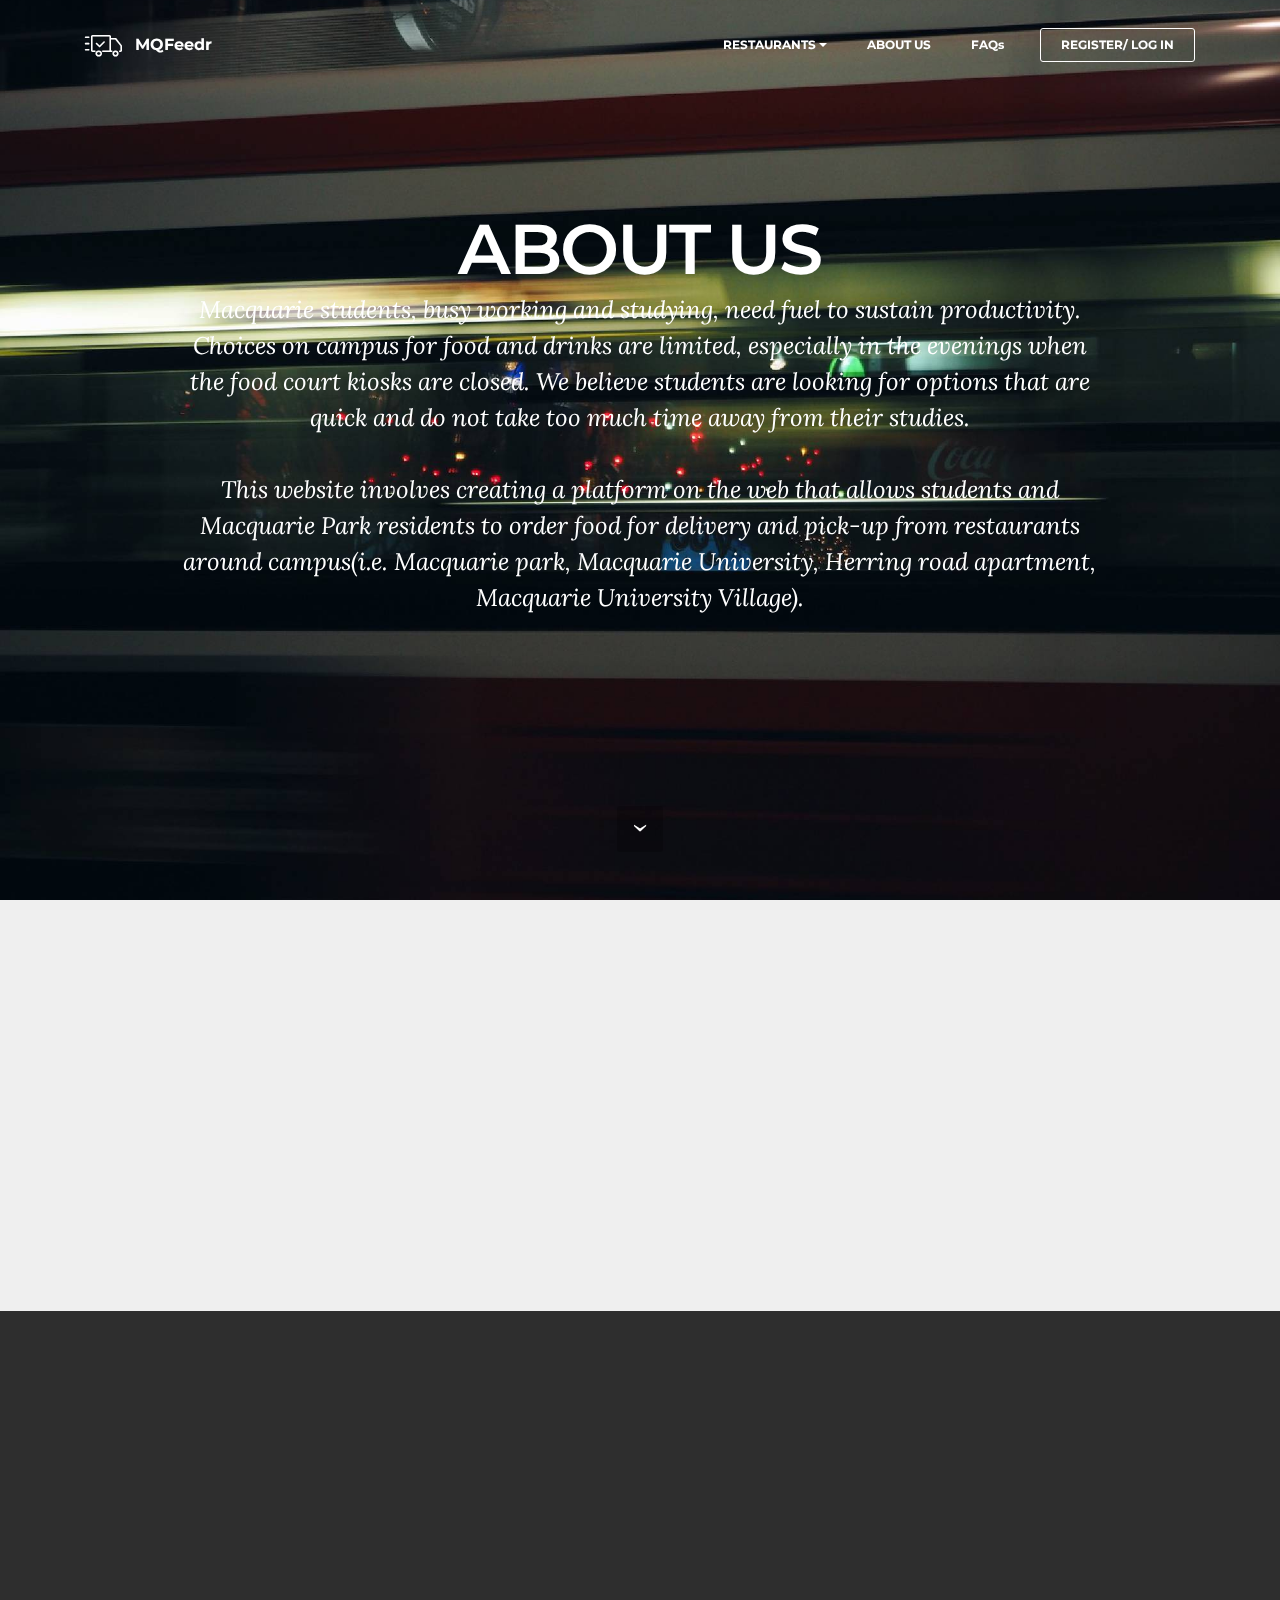
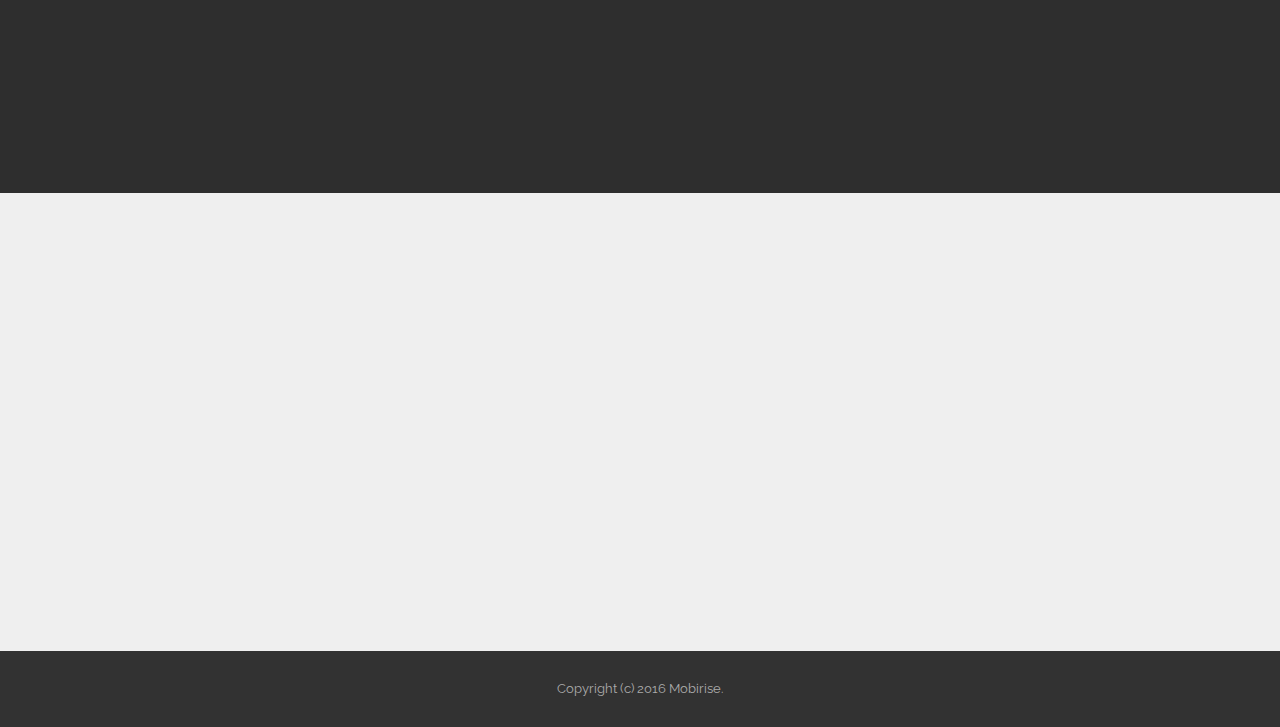
==== about.html @ 89cd9032 "create github pages" ====
<!DOCTYPE html>
<html>
<head>
  <!-- Site made with Mobirise Website Builder v3.12.1, https://mobirise.com -->
  <meta charset="UTF-8">
  <meta http-equiv="X-UA-Compatible" content="IE=edge">
  <meta name="generator" content="Mobirise v3.12.1, mobirise.com">
  <meta name="viewport" content="width=device-width, initial-scale=1">
  <link rel="shortcut icon" href="assets/images/bike-logo-216x128.png" type="image/x-icon">
  <meta name="description" content="Website Creator Description">
  <title>Website Creator Title</title>
  <link rel="stylesheet" href="https://fonts.googleapis.com/css?family=Lora:400,700,400italic,700italic&amp;subset=latin">
  <link rel="stylesheet" href="https://fonts.googleapis.com/css?family=Montserrat:400,700">
  <link rel="stylesheet" href="https://fonts.googleapis.com/css?family=Raleway:100,100i,200,200i,300,300i,400,400i,500,500i,600,600i,700,700i,800,800i,900,900i">
  <link rel="stylesheet" href="assets/bootstrap-material-design-font/css/material.css">
  <link rel="stylesheet" href="assets/web/assets/mobirise-icons/mobirise-icons.css">
  <link rel="stylesheet" href="assets/et-line-font-plugin/style.css">
  <link rel="stylesheet" href="assets/tether/tether.min.css">
  <link rel="stylesheet" href="assets/bootstrap/css/bootstrap.min.css">
  <link rel="stylesheet" href="assets/shopping-cart/minicart-theme.css">
  <link rel="stylesheet" href="assets/animate.css/animate.min.css">
  <link rel="stylesheet" href="assets/dropdown/css/style.css">
  <link rel="stylesheet" href="assets/theme/css/style.css">
  <link rel="stylesheet" href="assets/mobirise/css/mbr-additional.css" type="text/css">
  
  
  
</head>
<body>
<script>var shopcartSettings = {"shopcart_top_offset":120,"side_offset":20,"site_width":1150,"shopcart_icon_color":"#FFFFFF","shopcart_back_color":"#000000","shopcart_icon_size":30,"sc_count_color":"#FFFFFF","sc_count_back_color":"#F97352","sc_count_size":12,"checkout_button":"Check Out with"};</script>
<section id="menu-1d">

    <nav class="navbar navbar-dropdown bg-color transparent navbar-fixed-top">
        <div class="container">

            <div class="mbr-table">
                <div class="mbr-table-cell">

                    <div class="navbar-brand">
                        <a href="index.html" class="mbri-delivery mbr-iconfont mbr-iconfont-menu navbar-logo"></a>
                        <a class="navbar-caption" href="index.html">MQFeedr</a>
                    </div>

                </div>
                <div class="mbr-table-cell">

                    <button class="navbar-toggler pull-xs-right hidden-md-up" type="button" data-toggle="collapse" data-target="#exCollapsingNavbar">
                        <div class="hamburger-icon"></div>
                    </button>

                    <ul class="nav-dropdown collapse pull-xs-right nav navbar-nav navbar-toggleable-sm" id="exCollapsingNavbar"><li class="nav-item"><a class="nav-link link" href="https://mobirise.com/" aria-expanded="false"></a></li><li class="nav-item"><a class="nav-link link" href="https://mobirise.com/"></a></li><li class="nav-item"><a class="nav-link link" href="https://mobirise.com/" aria-expanded="false"></a></li><li class="nav-item"><a class="nav-link link" href="https://mobirise.com/" aria-expanded="false"></a></li><li class="nav-item dropdown"><a class="nav-link link dropdown-toggle" data-toggle="dropdown-submenu" href="https://mobirise.com/" aria-expanded="false">RESTAURANTS</a><div class="dropdown-menu"><a class="dropdown-item" href="pizza.html">Pizza Place</a><a class="dropdown-item" href="thai.html">Trendy Thai</a><a class="dropdown-item" href="burger.html">Burger n Chill</a><a class="dropdown-item" href="greek.html">Greek Wonder</a><a class="dropdown-item" href="steak.html">Steak House</a></div></li><li class="nav-item"><a class="nav-link link" href="about.html" aria-expanded="false">ABOUT US</a></li><li class="nav-item"><a class="nav-link link" href="faq.html" aria-expanded="false">FAQs</a></li><li class="nav-item nav-btn"><a class="nav-link btn btn-white btn-white-outline" href="register.html">REGISTER/ LOG IN</a></li></ul>
                    <button hidden="" class="navbar-toggler navbar-close" type="button" data-toggle="collapse" data-target="#exCollapsingNavbar">
                        <div class="close-icon"></div>
                    </button>

                </div>
            </div>

        </div>
    </nav>

</section>

<section class="engine"><a rel="external" href="https://mobirise.com">https://mobirise.com/</a></section><section class="mbr-section mbr-section-hero mbr-section-full mbr-parallax-background mbr-section-with-arrow mbr-after-navbar" id="header1-1r" style="background-image: url(assets/images/mbr-2000x1500.jpg);">

    

    <div class="mbr-table-cell">

        <div class="container">
            <div class="row">
                <div class="mbr-section col-md-10 col-md-offset-1 text-xs-center">

                    <h1 class="mbr-section-title display-1">ABOUT US</h1>
                    <p class="mbr-section-lead lead">Macquarie students, busy working and studying, need fuel to sustain productivity. Choices on campus&nbsp;<span style="font-size: 1.5rem; line-height: 1.5;">for food and drinks are limited, especially in the evenings when the food court kiosks are closed. We&nbsp;</span><span style="font-size: 1.5rem; line-height: 1.5;">believe students are looking for options that are quick and do not take too much time away from their&nbsp;</span><span style="font-size: 1.5rem; line-height: 1.5;">studies.</span><br><span style="font-size: 1.5rem; line-height: 1.5;"><br></span>This website involves creating a platform on the web that allows students and Macquarie Park&nbsp;<span style="font-size: 1.5rem; line-height: 1.5;">residents to order food for delivery and pick-up from restaurants around campus(i.e. Macquarie park,&nbsp;</span><span style="font-size: 1.5rem; line-height: 1.5;">Macquarie University, Herring road apartment, Macquarie University Village).</span><br><br></p>
                    
                </div>
            </div>
        </div>
    </div>

    <div class="mbr-arrow mbr-arrow-floating" aria-hidden="true"><a href="#features7-1s"><i class="mbr-arrow-icon"></i></a></div>

</section>

<section class="mbr-cards mbr-section mbr-section-nopadding" id="features7-1s" style="background-color: rgb(239, 239, 239);">

    

    <div class="mbr-cards-row row">
        <div class="mbr-cards-col col-xs-12 col-lg-2" style="padding-top: 80px; padding-bottom: 80px;">
            <div class="container">
                <div class="card cart-block">
                    <div class="card-img iconbox"><a href="https://mobirise.com" class="mbri-user2 mbr-iconfont mbr-iconfont-features7" style="color: rgb(255, 255, 255);"></a></div>
                    <div class="card-block">
                        <h4 class="card-title">Annika</h4>
                        
                        <p class="card-text">The boss!</p>
                        
                    </div>
                </div>
            </div>
        </div>
        <div class="mbr-cards-col col-xs-12 col-lg-2" style="padding-top: 80px; padding-bottom: 80px;">
            <div class="container">
                <div class="card cart-block">
                    <div class="card-img iconbox"><a href="https://mobirise.com" class="mbri-user mbr-iconfont mbr-iconfont-features7" style="color: rgb(255, 255, 255);"></a></div>
                    <div class="card-block">
                        <h4 class="card-title">Allen</h4>
                        
                        <p class="card-text">If this website is a car, I am the tyres!</p>
                        
                    </div>
                </div>
          </div>
        </div>
        <div class="mbr-cards-col col-xs-12 col-lg-2" style="padding-top: 80px; padding-bottom: 80px;">
            <div class="container">
                <div class="card cart-block">
                    <div class="card-img iconbox"><a href="https://mobirise.com" class="mbri-user mbr-iconfont mbr-iconfont-features7" style="color: rgb(255, 255, 255);"></a></div>
                    <div class="card-block">
                        <h4 class="card-title">Harish</h4>
                        
                        <p class="card-text">What should I build next?</p>
                        
                    </div>
                </div>
            </div>
        </div>
        <div class="mbr-cards-col col-xs-12 col-lg-2" style="padding-top: 80px; padding-bottom: 80px;">
            <div class="container">
                <div class="card cart-block">
                    <div class="card-img iconbox"><a href="https://mobirise.com" class="mbri-user mbr-iconfont mbr-iconfont-features7" style="color: rgb(255, 255, 255);"></a></div>
                    <div class="card-block">
                        <h4 class="card-title">Nivel</h4>
                        
                        <p class="card-text">Give me your requirements, I'll give you the design</p>
                        
                    </div>
                </div>
            </div>
        </div>
        <div class="mbr-cards-col col-xs-12 col-lg-2" style="padding-top: 80px; padding-bottom: 80px;">
            <div class="container">
                <div class="card cart-block">
                    <div class="card-img iconbox"><a href="https://mobirise.com" class="mbri-user mbr-iconfont mbr-iconfont-features7" style="color: rgb(255, 255, 255);"></a></div>
                    <div class="card-block">
                        <h4 class="card-title">Vishal</h4>
                        
                        <p class="card-text">Developers hate me! :( But, I will give them all my test cases.</p>
                        
                    </div>
                </div>
            </div>
        </div>
        
    </div>
</section>

<section class="mbr-footer mbr-section mbr-section-md-padding" id="contacts3-1f" style="background-color: rgb(46, 46, 46); padding-top: 90px; padding-bottom: 90px;">


    <div class="row">
    
            <div class="mbr-company col-xs-12 col-md-6 col-lg-3">

                <div class="mbr-company card">
                    <div><img src="assets/images/bike-logo-265x156.png" class="card-img-top"></div>
                    <div class="card-block">
                        <p class="card-text">All images subjected to copyrights.</p>
                    </div>
                    <ul class="list-group list-group-flush">
                        <li class="list-group-item">
                            <span class="list-group-icon"><span class="etl-icon icon-phone mbr-iconfont-company-contacts3"></span></span>
                            <span class="list-group-text">+61 444 444 444</span>
                        </li>
                        <li class="list-group-item">
                            <span class="list-group-icon"><span class="etl-icon icon-map-pin mbr-iconfont-company-contacts3"></span></span>
                            <span class="list-group-text">1234 Sydney Road<br>City, 2000<br></span>
                        </li>
                        <li class="list-group-item active">
                            <span class="list-group-icon"><span class="etl-icon icon-envelope mbr-iconfont-company-contacts3"></span></span>
                            <span class="list-group-text"><a href="mailto:support@mobirise.com">support@mobirise.com</a></span>
                        </li>
                    </ul>
                </div>

            </div>
            <div class="mbr-footer-content col-xs-12 col-md-6 col-lg-3">
                <h4></h4>
                <ul></ul>
            </div>
            <div class="mbr-footer-content col-xs-12 col-md-6 col-lg-3">
                <p><strong>Contacts</strong><br>Email: support@mqfeedr.com<br>Phone: +61 444 444 444<br><br><br><br><strong>Address</strong><br>1234 Sydney Road<br>City, 2000</p>
            </div>
            <div class="col-xs-12 col-md-6 col-lg-3" data-form-type="formoid">

                <div data-form-alert="true">
                    <div hidden="" data-form-alert-success="true">Thanks for filling out form!</div>
                </div>

                <form action="https://mobirise.com/" method="post" data-form-title="MESSAGE">

                    <input type="hidden" value="D5z7GLhkuwTFhXSFUEInxsHwxvMoF+a8eK9Cczg7bT1HUvxVL9a2otbUHL8sRCq/GS+se1B+e5pdbP9VAOzhE5QoNyBD1vzH3bviQw9+IK8UlZomb47SR7OKYpwI8pgZ" data-form-email="true">

                    

                    <div class="form-group">
                        <label class="form-control-label" for="contacts3-1f-email">Email<span class="form-asterisk">*</span></label>
                        <input type="email" class="form-control input-sm input-inverse" name="email" required="" data-form-field="Email" id="contacts3-1f-email">
                    </div>

                    

                    <div class="form-group">
                        <label class="form-control-label" for="contacts3-1f-message">Message</label>
                        <textarea class="form-control input-sm input-inverse" name="message" data-form-field="Message" rows="5" id="contacts3-1f-message"></textarea>
                    </div>

                    <div><button type="submit" class="btn btn-sm btn-black">Contact us</button></div>

                </form>

            </div>
        </div>
</section>

<section class="mbr-cards mbr-section mbr-section-nopadding" id="features7-20" style="background-color: rgb(239, 239, 239);">

    

    <div class="mbr-cards-row row">
        <div class="mbr-cards-col col-xs-12 col-lg-3" style="padding-top: 80px; padding-bottom: 80px;">
            <div class="container">
                <div class="card cart-block">
                    <div class="card-img iconbox"><a href="https://mobirise.com" class="etl-icon icon-phone mbr-iconfont mbr-iconfont-features7" style="color: rgb(255, 255, 255);"></a></div>
                    <div class="card-block">
                        <h4 class="card-title">Bootstrap 4</h4>
                        
                        <p class="card-text">Bootstrap 4 has been noted as one of the most reliable and proven frameworks and Mobirise has been equipped to develop websites using this framework.</p>
                        
                    </div>
                </div>
            </div>
        </div>
        <div class="mbr-cards-col col-xs-12 col-lg-3" style="padding-top: 80px; padding-bottom: 80px;">
            <div class="container">
                <div class="card cart-block">
                    <div class="card-img iconbox"><a href="https://mobirise.com" class="etl-icon icon-edit mbr-iconfont mbr-iconfont-features7" style="color: rgb(255, 255, 255);"></a></div>
                    <div class="card-block">
                        <h4 class="card-title">Responsive</h4>
                        
                        <p class="card-text">One of Bootstrap 4's big points is responsiveness and Mobirise makes effective use of this by generating highly responsive website for you.</p>
                        
                    </div>
                </div>
          </div>
        </div>
        <div class="mbr-cards-col col-xs-12 col-lg-3" style="padding-top: 80px; padding-bottom: 80px;">
            <div class="container">
                <div class="card cart-block">
                    <div class="card-img iconbox"><a href="https://mobirise.com" class="etl-icon icon-briefcase mbr-iconfont mbr-iconfont-features7" style="color: rgb(255, 255, 255);"></a></div>
                    <div class="card-block">
                        <h4 class="card-title">Web Fonts</h4>
                        
                        <p class="card-text">Google has a highly exhaustive list of fonts compiled into its web font platform and Mobirise makes it easy for you to use them on your website easily and freely.</p>
                        
                    </div>
                </div>
            </div>
        </div>
        <div class="mbr-cards-col col-xs-12 col-lg-3" style="padding-top: 80px; padding-bottom: 80px;">
            <div class="container">
                <div class="card cart-block">
                    <div class="card-img iconbox"><a href="https://mobirise.com" class="etl-icon icon-linegraph mbr-iconfont mbr-iconfont-features7" style="color: rgb(255, 255, 255);"></a></div>
                    <div class="card-block">
                        <h4 class="card-title">Unlimited Sites</h4>
                        
                        <p class="card-text">Mobirise gives you the freedom to develop as many websites as you like given the fact that it is a desktop app.</p>
                        
                    </div>
                </div>
            </div>
        </div>
        
        
    </div>
</section>

<footer class="mbr-small-footer mbr-section mbr-section-nopadding" id="footer1-1e" style="background-color: rgb(50, 50, 50); padding-top: 1.75rem; padding-bottom: 1.75rem;">
    
    <div class="container">
        <p class="text-xs-center">Copyright (c) 2016 Mobirise.</p>
    </div>
</footer>


  <script src="assets/web/assets/jquery/jquery.min.js"></script>
  <script src="assets/tether/tether.min.js"></script>
  <script src="assets/bootstrap/js/bootstrap.min.js"></script>
  <script src="assets/smooth-scroll/smooth-scroll.js"></script>
  <script src="assets/shopping-cart/minicart.js"></script>
  <script src="assets/shopping-cart/jquery.easing.min.js"></script>
  <script src="assets/shopping-cart/minicart-customizer.js"></script>
  <script src="assets/jarallax/jarallax.js"></script>
  <script src="assets/viewport-checker/jquery.viewportchecker.js"></script>
  <script src="assets/dropdown/js/script.min.js"></script>
  <script src="assets/touch-swipe/jquery.touch-swipe.min.js"></script>
  <script src="assets/theme/js/script.js"></script>
  <script src="assets/formoid/formoid.min.js"></script>
  
  
  <input name="animation" type="hidden">
  </body>
</html>
---- assets/bootstrap-material-design-font/css/material.css ----
@font-face {
  font-family: 'Material-Design-Icons';
  src: url('../fonts/Material-Design-Icons.eot?3ocs8m');
  src: url('../fonts/Material-Design-Icons.eot?#iefix3ocs8m') format('embedded-opentype'), url('../fonts/Material-Design-Icons.woff?3ocs8m') format('woff'), url('../fonts/Material-Design-Icons.ttf?3ocs8m') format('truetype'), url('../fonts/Material-Design-Icons.svg?3ocs8m#Material-Design-Icons') format('svg');
  font-weight: normal;
  font-style: normal;
}
[class^="mdi-"],
[class*="mdi-"] {
  speak: none;
  display: inline-block;
  font-style: normal;
  font-variant:normal;
  font-weight:normal;
  /*font-size:24px;*/
  line-height:1;
  font-family:'Material-Design-Icons' !important;
  text-rendering: auto;
  
  -webkit-font-smoothing: antialiased;
  -moz-osx-font-smoothing: grayscale;
  -webkit-transform: translate(0, 0);
      -ms-transform: translate(0, 0);
          transform: translate(0, 0);
}
[class^="mdi-"]:before,
[class*="mdi-"]:before {
  display: inline-block;
  speak: none;
  text-decoration: inherit;
}
[class^="mdi-"].pull-left,
[class*="mdi-"].pull-left {
  margin-right: .3em;
}
[class^="mdi-"].pull-right,
[class*="mdi-"].pull-right {
  margin-left: .3em;
}
[class^="mdi-"].mdi-lg:before,
[class*="mdi-"].mdi-lg:before,
[class^="mdi-"].mdi-lg:after,
[class*="mdi-"].mdi-lg:after {
  font-size: 1.33333333em;
  line-height: 0.75em;
  vertical-align: -15%;
}
[class^="mdi-"].mdi-2x:before,
[class*="mdi-"].mdi-2x:before,
[class^="mdi-"].mdi-2x:after,
[class*="mdi-"].mdi-2x:after {
  font-size: 2em;
}
[class^="mdi-"].mdi-3x:before,
[class*="mdi-"].mdi-3x:before,
[class^="mdi-"].mdi-3x:after,
[class*="mdi-"].mdi-3x:after {
  font-size: 3em;
}
[class^="mdi-"].mdi-4x:before,
[class*="mdi-"].mdi-4x:before,
[class^="mdi-"].mdi-4x:after,
[class*="mdi-"].mdi-4x:after {
  font-size: 4em;
}
[class^="mdi-"].mdi-5x:before,
[class*="mdi-"].mdi-5x:before,
[class^="mdi-"].mdi-5x:after,
[class*="mdi-"].mdi-5x:after {
  font-size: 5em;
}
[class^="mdi-device-signal-cellular-"]:after,
[class^="mdi-device-battery-"]:after,
[class^="mdi-device-battery-charging-"]:after,
[class^="mdi-device-signal-cellular-connected-no-internet-"]:after,
[class^="mdi-device-signal-wifi-"]:after,
[class^="mdi-device-signal-wifi-statusbar-not-connected"]:after,
.mdi-device-network-wifi:after {
  opacity: .3;
  position: absolute;
  left: 0;
  top: 0;
  z-index: 1;
  display: inline-block;
  speak: none;
  text-decoration: inherit;
}
[class^="mdi-device-signal-cellular-"]:after {
  content: "\e758";
}
[class^="mdi-device-battery-"]:after {
  content: "\e735";
}
[class^="mdi-device-battery-charging-"]:after {
  content: "\e733";
}
[class^="mdi-device-signal-cellular-connected-no-internet-"]:after {
  content: "\e75d";
}
[class^="mdi-device-signal-wifi-"]:after,
.mdi-device-network-wifi:after {
  content: "\e765";
}
[class^="mdi-device-signal-wifi-statusbasr-not-connected"]:after {
  content: "\e8f7";
}
.mdi-device-signal-cellular-off:after,
.mdi-device-signal-cellular-null:after,
.mdi-device-signal-cellular-no-sim:after,
.mdi-device-signal-wifi-off:after,
.mdi-device-signal-wifi-4-bar:after,
.mdi-device-signal-cellular-4-bar:after,
.mdi-device-battery-alert:after,
.mdi-device-signal-cellular-connected-no-internet-4-bar:after,
.mdi-device-battery-std:after,
.mdi-device-battery-full .mdi-device-battery-unknown:after {
  content: "";
}
.mdi-fw {
  width: 1.28571429em;
  text-align: center;
}
.mdi-ul {
  padding-left: 0;
  margin-left: 2.14285714em;
  list-style-type: none;
}
.mdi-ul > li {
  position: relative;
}
.mdi-li {
  position: absolute;
  left: -2.14285714em;
  width: 2.14285714em;
  top: 0.14285714em;
  text-align: center;
}
.mdi-li.mdi-lg {
  left: -1.85714286em;
}
.mdi-border {
  padding: .2em .25em .15em;
  border: solid 0.08em #eeeeee;
  border-radius: .1em;
}
.mdi-spin {
  -webkit-animation: mdi-spin 2s infinite linear;
  animation: mdi-spin 2s infinite linear;
  -webkit-transform-origin: 50% 50%;
  -ms-transform-origin: 50% 50%;
      transform-origin: 50% 50%;
}
.mdi-pulse {
  -webkit-animation: mdi-spin 1s steps(8) infinite;
  animation: mdi-spin 1s steps(8) infinite;
  -webkit-transform-origin: 50% 50%;
  -ms-transform-origin: 50% 50%;
      transform-origin: 50% 50%;
}
@-webkit-keyframes mdi-spin {
  0% {
    -webkit-transform: rotate(0deg);
    transform: rotate(0deg);
  }
  100% {
    -webkit-transform: rotate(359deg);
    transform: rotate(359deg);
  }
}
@keyframes mdi-spin {
  0% {
    -webkit-transform: rotate(0deg);
    transform: rotate(0deg);
  }
  100% {
    -webkit-transform: rotate(359deg);
    transform: rotate(359deg);
  }
}
.mdi-rotate-90 {
  filter: progid:DXImageTransform.Microsoft.BasicImage(rotation=1);
  -webkit-transform: rotate(90deg);
  -ms-transform: rotate(90deg);
  transform: rotate(90deg);
}
.mdi-rotate-180 {
  filter: progid:DXImageTransform.Microsoft.BasicImage(rotation=2);
  -webkit-transform: rotate(180deg);
  -ms-transform: rotate(180deg);
  transform: rotate(180deg);
}
.mdi-rotate-270 {
  filter: progid:DXImageTransform.Microsoft.BasicImage(rotation=3);
  -webkit-transform: rotate(270deg);
  -ms-transform: rotate(270deg);
  transform: rotate(270deg);
}
.mdi-flip-horizontal {
  filter: progid:DXImageTransform.Microsoft.BasicImage(rotation=0, mirror=1);
  -webkit-transform: scale(-1, 1);
  -ms-transform: scale(-1, 1);
  transform: scale(-1, 1);
}
.mdi-flip-vertical {
  filter: progid:DXImageTransform.Microsoft.BasicImage(rotation=2, mirror=1);
  -webkit-transform: scale(1, -1);
  -ms-transform: scale(1, -1);
  transform: scale(1, -1);
}
:root .mdi-rotate-90,
:root .mdi-rotate-180,
:root .mdi-rotate-270,
:root .mdi-flip-horizontal,
:root .mdi-flip-vertical {
  -webkit-filter: none;
          filter: none;
}
.mdi-stack {
  position: relative;
  display: inline-block;
  width: 2em;
  height: 2em;
  line-height: 2em;
  vertical-align: middle;
}
.mdi-stack-1x,
.mdi-stack-2x {
  position: absolute;
  left: 0;
  width: 100%;
  text-align: center;
}
.mdi-stack-1x {
  line-height: inherit;
}
.mdi-stack-2x {
  font-size: 2em;
}
.mdi-inverse {
  color: #ffffff;
}
/* Start Icons */
.mdi-action-3d-rotation:before {
  content: "\e600";
}
.mdi-action-accessibility:before {
  content: "\e601";
}
.mdi-action-account-balance-wallet:before {
  content: "\e602";
}
.mdi-action-account-balance:before {
  content: "\e603";
}
.mdi-action-account-box:before {
  content: "\e604";
}
.mdi-action-account-child:before {
  content: "\e605";
}
.mdi-action-account-circle:before {
  content: "\e606";
}
.mdi-action-add-shopping-cart:before {
  content: "\e607";
}
.mdi-action-alarm-add:before {
  content: "\e608";
}
.mdi-action-alarm-off:before {
  content: "\e609";
}
.mdi-action-alarm-on:before {
  content: "\e60a";
}
.mdi-action-alarm:before {
  content: "\e60b";
}
.mdi-action-android:before {
  content: "\e60c";
}
.mdi-action-announcement:before {
  content: "\e60d";
}
.mdi-action-aspect-ratio:before {
  content: "\e60e";
}
.mdi-action-assessment:before {
  content: "\e60f";
}
.mdi-action-assignment-ind:before {
  content: "\e610";
}
.mdi-action-assignment-late:before {
  content: "\e611";
}
.mdi-action-assignment-return:before {
  content: "\e612";
}
.mdi-action-assignment-returned:before {
  content: "\e613";
}
.mdi-action-assignment-turned-in:before {
  content: "\e614";
}
.mdi-action-assignment:before {
  content: "\e615";
}
.mdi-action-autorenew:before {
  content: "\e616";
}
.mdi-action-backup:before {
  content: "\e617";
}
.mdi-action-book:before {
  content: "\e618";
}
.mdi-action-bookmark-outline:before {
  content: "\e619";
}
.mdi-action-bookmark:before {
  content: "\e61a";
}
.mdi-action-bug-report:before {
  content: "\e61b";
}
.mdi-action-cached:before {
  content: "\e61c";
}
.mdi-action-check-circle:before {
  content: "\e61d";
}
.mdi-action-class:before {
  content: "\e61e";
}
.mdi-action-credit-card:before {
  content: "\e61f";
}
.mdi-action-dashboard:before {
  content: "\e620";
}
.mdi-action-delete:before {
  content: "\e621";
}
.mdi-action-description:before {
  content: "\e622";
}
.mdi-action-dns:before {
  content: "\e623";
}
.mdi-action-done-all:before {
  content: "\e624";
}
.mdi-action-done:before {
  content: "\e625";
}
.mdi-action-event:before {
  content: "\e626";
}
.mdi-action-exit-to-app:before {
  content: "\e627";
}
.mdi-action-explore:before {
  content: "\e628";
}
.mdi-action-extension:before {
  content: "\e629";
}
.mdi-action-face-unlock:before {
  content: "\e62a";
}
.mdi-action-favorite-outline:before {
  content: "\e62b";
}
.mdi-action-favorite:before {
  content: "\e62c";
}
.mdi-action-find-in-page:before {
  content: "\e62d";
}
.mdi-action-find-replace:before {
  content: "\e62e";
}
.mdi-action-flip-to-back:before {
  content: "\e62f";
}
.mdi-action-flip-to-front:before {
  content: "\e630";
}
.mdi-action-get-app:before {
  content: "\e631";
}
.mdi-action-grade:before {
  content: "\e632";
}
.mdi-action-group-work:before {
  content: "\e633";
}
.mdi-action-help:before {
  content: "\e634";
}
.mdi-action-highlight-remove:before {
  content: "\e635";
}
.mdi-action-history:before {
  content: "\e636";
}
.mdi-action-home:before {
  content: "\e637";
}
.mdi-action-https:before {
  content: "\e638";
}
.mdi-action-info-outline:before {
  content: "\e639";
}
.mdi-action-info:before {
  content: "\e63a";
}
.mdi-action-input:before {
  content: "\e63b";
}
.mdi-action-invert-colors:before {
  content: "\e63c";
}
.mdi-action-label-outline:before {
  content: "\e63d";
}
.mdi-action-label:before {
  content: "\e63e";
}
.mdi-action-language:before {
  content: "\e63f";
}
.mdi-action-launch:before {
  content: "\e640";
}
.mdi-action-list:before {
  content: "\e641";
}
.mdi-action-lock-open:before {
  content: "\e642";
}
.mdi-action-lock-outline:before {
  content: "\e643";
}
.mdi-action-lock:before {
  content: "\e644";
}
.mdi-action-loyalty:before {
  content: "\e645";
}
.mdi-action-markunread-mailbox:before {
  content: "\e646";
}
.mdi-action-note-add:before {
  content: "\e647";
}
.mdi-action-open-in-browser:before {
  content: "\e648";
}
.mdi-action-open-in-new:before {
  content: "\e649";
}
.mdi-action-open-with:before {
  content: "\e64a";
}
.mdi-action-pageview:before {
  content: "\e64b";
}
.mdi-action-payment:before {
  content: "\e64c";
}
.mdi-action-perm-camera-mic:before {
  content: "\e64d";
}
.mdi-action-perm-contact-cal:before {
  content: "\e64e";
}
.mdi-action-perm-data-setting:before {
  content: "\e64f";
}
.mdi-action-perm-device-info:before {
  content: "\e650";
}
.mdi-action-perm-identity:before {
  content: "\e651";
}
.mdi-action-perm-media:before {
  content: "\e652";
}
.mdi-action-perm-phone-msg:before {
  content: "\e653";
}
.mdi-action-perm-scan-wifi:before {
  content: "\e654";
}
.mdi-action-picture-in-picture:before {
  content: "\e655";
}
.mdi-action-polymer:before {
  content: "\e656";
}
.mdi-action-print:before {
  content: "\e657";
}
.mdi-action-query-builder:before {
  content: "\e658";
}
.mdi-action-question-answer:before {
  content: "\e659";
}
.mdi-action-receipt:before {
  content: "\e65a";
}
.mdi-action-redeem:before {
  content: "\e65b";
}
.mdi-action-reorder:before {
  content: "\e65c";
}
.mdi-action-report-problem:before {
  content: "\e65d";
}
.mdi-action-restore:before {
  content: "\e65e";
}
.mdi-action-room:before {
  content: "\e65f";
}
.mdi-action-schedule:before {
  content: "\e660";
}
.mdi-action-search:before {
  content: "\e661";
}
.mdi-action-settings-applications:before {
  content: "\e662";
}
.mdi-action-settings-backup-restore:before {
  content: "\e663";
}
.mdi-action-settings-bluetooth:before {
  content: "\e664";
}
.mdi-action-settings-cell:before {
  content: "\e665";
}
.mdi-action-settings-display:before {
  content: "\e666";
}
.mdi-action-settings-ethernet:before {
  content: "\e667";
}
.mdi-action-settings-input-antenna:before {
  content: "\e668";
}
.mdi-action-settings-input-component:before {
  content: "\e669";
}
.mdi-action-settings-input-composite:before {
  content: "\e66a";
}
.mdi-action-settings-input-hdmi:before {
  content: "\e66b";
}
.mdi-action-settings-input-svideo:before {
  content: "\e66c";
}
.mdi-action-settings-overscan:before {
  content: "\e66d";
}
.mdi-action-settings-phone:before {
  content: "\e66e";
}
.mdi-action-settings-power:before {
  content: "\e66f";
}
.mdi-action-settings-remote:before {
  content: "\e670";
}
.mdi-action-settings-voice:before {
  content: "\e671";
}
.mdi-action-settings:before {
  content: "\e672";
}
.mdi-action-shop-two:before {
  content: "\e673";
}
.mdi-action-shop:before {
  content: "\e674";
}
.mdi-action-shopping-basket:before {
  content: "\e675";
}
.mdi-action-shopping-cart:before {
  content: "\e676";
}
.mdi-action-speaker-notes:before {
  content: "\e677";
}
.mdi-action-spellcheck:before {
  content: "\e678";
}
.mdi-action-star-rate:before {
  content: "\e679";
}
.mdi-action-stars:before {
  content: "\e67a";
}
.mdi-action-store:before {
  content: "\e67b";
}
.mdi-action-subject:before {
  content: "\e67c";
}
.mdi-action-supervisor-account:before {
  content: "\e67d";
}
.mdi-action-swap-horiz:before {
  content: "\e67e";
}
.mdi-action-swap-vert-circle:before {
  content: "\e67f";
}
.mdi-action-swap-vert:before {
  content: "\e680";
}
.mdi-action-system-update-tv:before {
  content: "\e681";
}
.mdi-action-tab-unselected:before {
  content: "\e682";
}
.mdi-action-tab:before {
  content: "\e683";
}
.mdi-action-theaters:before {
  content: "\e684";
}
.mdi-action-thumb-down:before {
  content: "\e685";
}
.mdi-action-thumb-up:before {
  content: "\e686";
}
.mdi-action-thumbs-up-down:before {
  content: "\e687";
}
.mdi-action-toc:before {
  content: "\e688";
}
.mdi-action-today:before {
  content: "\e689";
}
.mdi-action-track-changes:before {
  content: "\e68a";
}
.mdi-action-translate:before {
  content: "\e68b";
}
.mdi-action-trending-down:before {
  content: "\e68c";
}
.mdi-action-trending-neutral:before {
  content: "\e68d";
}
.mdi-action-trending-up:before {
  content: "\e68e";
}
.mdi-action-turned-in-not:before {
  content: "\e68f";
}
.mdi-action-turned-in:before {
  content: "\e690";
}
.mdi-action-verified-user:before {
  content: "\e691";
}
.mdi-action-view-agenda:before {
  content: "\e692";
}
.mdi-action-view-array:before {
  content: "\e693";
}
.mdi-action-view-carousel:before {
  content: "\e694";
}
.mdi-action-view-column:before {
  content: "\e695";
}
.mdi-action-view-day:before {
  content: "\e696";
}
.mdi-action-view-headline:before {
  content: "\e697";
}
.mdi-action-view-list:before {
  content: "\e698";
}
.mdi-action-view-module:before {
  content: "\e699";
}
.mdi-action-view-quilt:before {
  content: "\e69a";
}
.mdi-action-view-stream:before {
  content: "\e69b";
}
.mdi-action-view-week:before {
  content: "\e69c";
}
.mdi-action-visibility-off:before {
  content: "\e69d";
}
.mdi-action-visibility:before {
  content: "\e69e";
}
.mdi-action-wallet-giftcard:before {
  content: "\e69f";
}
.mdi-action-wallet-membership:before {
  content: "\e6a0";
}
.mdi-action-wallet-travel:before {
  content: "\e6a1";
}
.mdi-action-work:before {
  content: "\e6a2";
}
.mdi-alert-error:before {
  content: "\e6a3";
}
.mdi-alert-warning:before {
  content: "\e6a4";
}
.mdi-av-album:before {
  content: "\e6a5";
}
.mdi-av-closed-caption:before {
  content: "\e6a6";
}
.mdi-av-equalizer:before {
  content: "\e6a7";
}
.mdi-av-explicit:before {
  content: "\e6a8";
}
.mdi-av-fast-forward:before {
  content: "\e6a9";
}
.mdi-av-fast-rewind:before {
  content: "\e6aa";
}
.mdi-av-games:before {
  content: "\e6ab";
}
.mdi-av-hearing:before {
  content: "\e6ac";
}
.mdi-av-high-quality:before {
  content: "\e6ad";
}
.mdi-av-loop:before {
  content: "\e6ae";
}
.mdi-av-mic-none:before {
  content: "\e6af";
}
.mdi-av-mic-off:before {
  content: "\e6b0";
}
.mdi-av-mic:before {
  content: "\e6b1";
}
.mdi-av-movie:before {
  content: "\e6b2";
}
.mdi-av-my-library-add:before {
  content: "\e6b3";
}
.mdi-av-my-library-books:before {
  content: "\e6b4";
}
.mdi-av-my-library-music:before {
  content: "\e6b5";
}
.mdi-av-new-releases:before {
  content: "\e6b6";
}
.mdi-av-not-interested:before {
  content: "\e6b7";
}
.mdi-av-pause-circle-fill:before {
  content: "\e6b8";
}
.mdi-av-pause-circle-outline:before {
  content: "\e6b9";
}
.mdi-av-pause:before {
  content: "\e6ba";
}
.mdi-av-play-arrow:before {
  content: "\e6bb";
}
.mdi-av-play-circle-fill:before {
  content: "\e6bc";
}
.mdi-av-play-circle-outline:before {
  content: "\e6bd";
}
.mdi-av-play-shopping-bag:before {
  content: "\e6be";
}
.mdi-av-playlist-add:before {
  content: "\e6bf";
}
.mdi-av-queue-music:before {
  content: "\e6c0";
}
.mdi-av-queue:before {
  content: "\e6c1";
}
.mdi-av-radio:before {
  content: "\e6c2";
}
.mdi-av-recent-actors:before {
  content: "\e6c3";
}
.mdi-av-repeat-one:before {
  content: "\e6c4";
}
.mdi-av-repeat:before {
  content: "\e6c5";
}
.mdi-av-replay:before {
  content: "\e6c6";
}
.mdi-av-shuffle:before {
  content: "\e6c7";
}
.mdi-av-skip-next:before {
  content: "\e6c8";
}
.mdi-av-skip-previous:before {
  content: "\e6c9";
}
.mdi-av-snooze:before {
  content: "\e6ca";
}
.mdi-av-stop:before {
  content: "\e6cb";
}
.mdi-av-subtitles:before {
  content: "\e6cc";
}
.mdi-av-surround-sound:before {
  content: "\e6cd";
}
.mdi-av-timer:before {
  content: "\e6ce";
}
.mdi-av-video-collection:before {
  content: "\e6cf";
}
.mdi-av-videocam-off:before {
  content: "\e6d0";
}
.mdi-av-videocam:before {
  content: "\e6d1";
}
.mdi-av-volume-down:before {
  content: "\e6d2";
}
.mdi-av-volume-mute:before {
  content: "\e6d3";
}
.mdi-av-volume-off:before {
  content: "\e6d4";
}
.mdi-av-volume-up:before {
  content: "\e6d5";
}
.mdi-av-web:before {
  content: "\e6d6";
}
.mdi-communication-business:before {
  content: "\e6d7";
}
.mdi-communication-call-end:before {
  content: "\e6d8";
}
.mdi-communication-call-made:before {
  content: "\e6d9";
}
.mdi-communication-call-merge:before {
  content: "\e6da";
}
.mdi-communication-call-missed:before {
  content: "\e6db";
}
.mdi-communication-call-received:before {
  content: "\e6dc";
}
.mdi-communication-call-split:before {
  content: "\e6dd";
}
.mdi-communication-call:before {
  content: "\e6de";
}
.mdi-communication-chat:before {
  content: "\e6df";
}
.mdi-communication-clear-all:before {
  content: "\e6e0";
}
.mdi-communication-comment:before {
  content: "\e6e1";
}
.mdi-communication-contacts:before {
  content: "\e6e2";
}
.mdi-communication-dialer-sip:before {
  content: "\e6e3";
}
.mdi-communication-dialpad:before {
  content: "\e6e4";
}
.mdi-communication-dnd-on:before {
  content: "\e6e5";
}
.mdi-communication-email:before {
  content: "\e6e6";
}
.mdi-communication-forum:before {
  content: "\e6e7";
}
.mdi-communication-import-export:before {
  content: "\e6e8";
}
.mdi-communication-invert-colors-off:before {
  content: "\e6e9";
}
.mdi-communication-invert-colors-on:before {
  content: "\e6ea";
}
.mdi-communication-live-help:before {
  content: "\e6eb";
}
.mdi-communication-location-off:before {
  content: "\e6ec";
}
.mdi-communication-location-on:before {
  content: "\e6ed";
}
.mdi-communication-message:before {
  content: "\e6ee";
}
.mdi-communication-messenger:before {
  content: "\e6ef";
}
.mdi-communication-no-sim:before {
  content: "\e6f0";
}
.mdi-communication-phone:before {
  content: "\e6f1";
}
.mdi-communication-portable-wifi-off:before {
  content: "\e6f2";
}
.mdi-communication-quick-contacts-dialer:before {
  content: "\e6f3";
}
.mdi-communication-quick-contacts-mail:before {
  content: "\e6f4";
}
.mdi-communication-ring-volume:before {
  content: "\e6f5";
}
.mdi-communication-stay-current-landscape:before {
  content: "\e6f6";
}
.mdi-communication-stay-current-portrait:before {
  content: "\e6f7";
}
.mdi-communication-stay-primary-landscape:before {
  content: "\e6f8";
}
.mdi-communication-stay-primary-portrait:before {
  content: "\e6f9";
}
.mdi-communication-swap-calls:before {
  content: "\e6fa";
}
.mdi-communication-textsms:before {
  content: "\e6fb";
}
.mdi-communication-voicemail:before {
  content: "\e6fc";
}
.mdi-communication-vpn-key:before {
  content: "\e6fd";
}
.mdi-content-add-box:before {
  content: "\e6fe";
}
.mdi-content-add-circle-outline:before {
  content: "\e6ff";
}
.mdi-content-add-circle:before {
  content: "\e700";
}
.mdi-content-add:before {
  content: "\e701";
}
.mdi-content-archive:before {
  content: "\e702";
}
.mdi-content-backspace:before {
  content: "\e703";
}
.mdi-content-block:before {
  content: "\e704";
}
.mdi-content-clear:before {
  content: "\e705";
}
.mdi-content-content-copy:before {
  content: "\e706";
}
.mdi-content-content-cut:before {
  content: "\e707";
}
.mdi-content-content-paste:before {
  content: "\e708";
}
.mdi-content-create:before {
  content: "\e709";
}
.mdi-content-drafts:before {
  content: "\e70a";
}
.mdi-content-filter-list:before {
  content: "\e70b";
}
.mdi-content-flag:before {
  content: "\e70c";
}
.mdi-content-forward:before {
  content: "\e70d";
}
.mdi-content-gesture:before {
  content: "\e70e";
}
.mdi-content-inbox:before {
  content: "\e70f";
}
.mdi-content-link:before {
  content: "\e710";
}
.mdi-content-mail:before {
  content: "\e711";
}
.mdi-content-markunread:before {
  content: "\e712";
}
.mdi-content-redo:before {
  content: "\e713";
}
.mdi-content-remove-circle-outline:before {
  content: "\e714";
}
.mdi-content-remove-circle:before {
  content: "\e715";
}
.mdi-content-remove:before {
  content: "\e716";
}
.mdi-content-reply-all:before {
  content: "\e717";
}
.mdi-content-reply:before {
  content: "\e718";
}
.mdi-content-report:before {
  content: "\e719";
}
.mdi-content-save:before {
  content: "\e71a";
}
.mdi-content-select-all:before {
  content: "\e71b";
}
.mdi-content-send:before {
  content: "\e71c";
}
.mdi-content-sort:before {
  content: "\e71d";
}
.mdi-content-text-format:before {
  content: "\e71e";
}
.mdi-content-undo:before {
  content: "\e71f";
}
.mdi-editor-attach-file:before {
  content: "\e776";
}
.mdi-editor-attach-money:before {
  content: "\e777";
}
.mdi-editor-border-all:before {
  content: "\e778";
}
.mdi-editor-border-bottom:before {
  content: "\e779";
}
.mdi-editor-border-clear:before {
  content: "\e77a";
}
.mdi-editor-border-color:before {
  content: "\e77b";
}
.mdi-editor-border-horizontal:before {
  content: "\e77c";
}
.mdi-editor-border-inner:before {
  content: "\e77d";
}
.mdi-editor-border-left:before {
  content: "\e77e";
}
.mdi-editor-border-outer:before {
  content: "\e77f";
}
.mdi-editor-border-right:before {
  content: "\e780";
}
.mdi-editor-border-style:before {
  content: "\e781";
}
.mdi-editor-border-top:before {
  content: "\e782";
}
.mdi-editor-border-vertical:before {
  content: "\e783";
}
.mdi-editor-format-align-center:before {
  content: "\e784";
}
.mdi-editor-format-align-justify:before {
  content: "\e785";
}
.mdi-editor-format-align-left:before {
  content: "\e786";
}
.mdi-editor-format-align-right:before {
  content: "\e787";
}
.mdi-editor-format-bold:before {
  content: "\e788";
}
.mdi-editor-format-clear:before {
  content: "\e789";
}
.mdi-editor-format-color-fill:before {
  content: "\e78a";
}
.mdi-editor-format-color-reset:before {
  content: "\e78b";
}
.mdi-editor-format-color-text:before {
  content: "\e78c";
}
.mdi-editor-format-indent-decrease:before {
  content: "\e78d";
}
.mdi-editor-format-indent-increase:before {
  content: "\e78e";
}
.mdi-editor-format-italic:before {
  content: "\e78f";
}
.mdi-editor-format-line-spacing:before {
  content: "\e790";
}
.mdi-editor-format-list-bulleted:before {
  content: "\e791";
}
.mdi-editor-format-list-numbered:before {
  content: "\e792";
}
.mdi-editor-format-paint:before {
  content: "\e793";
}
.mdi-editor-format-quote:before {
  content: "\e794";
}
.mdi-editor-format-size:before {
  content: "\e795";
}
.mdi-editor-format-strikethrough:before {
  content: "\e796";
}
.mdi-editor-format-textdirection-l-to-r:before {
  content: "\e797";
}
.mdi-editor-format-textdirection-r-to-l:before {
  content: "\e798";
}
.mdi-editor-format-underline:before {
  content: "\e799";
}
.mdi-editor-functions:before {
  content: "\e79a";
}
.mdi-editor-insert-chart:before {
  content: "\e79b";
}
.mdi-editor-insert-comment:before {
  content: "\e79c";
}
.mdi-editor-insert-drive-file:before {
  content: "\e79d";
}
.mdi-editor-insert-emoticon:before {
  content: "\e79e";
}
.mdi-editor-insert-invitation:before {
  content: "\e79f";
}
.mdi-editor-insert-link:before {
  content: "\e7a0";
}
.mdi-editor-insert-photo:before {
  content: "\e7a1";
}
.mdi-editor-merge-type:before {
  content: "\e7a2";
}
.mdi-editor-mode-comment:before {
  content: "\e7a3";
}
.mdi-editor-mode-edit:before {
  content: "\e7a4";
}
.mdi-editor-publish:before {
  content: "\e7a5";
}
.mdi-editor-vertical-align-bottom:before {
  content: "\e7a6";
}
.mdi-editor-vertical-align-center:before {
  content: "\e7a7";
}
.mdi-editor-vertical-align-top:before {
  content: "\e7a8";
}
.mdi-editor-wrap-text:before {
  content: "\e7a9";
}
.mdi-file-attachment:before {
  content: "\e7aa";
}
.mdi-file-cloud-circle:before {
  content: "\e7ab";
}
.mdi-file-cloud-done:before {
  content: "\e7ac";
}
.mdi-file-cloud-download:before {
  content: "\e7ad";
}
.mdi-file-cloud-off:before {
  content: "\e7ae";
}
.mdi-file-cloud-queue:before {
  content: "\e7af";
}
.mdi-file-cloud-upload:before {
  content: "\e7b0";
}
.mdi-file-cloud:before {
  content: "\e7b1";
}
.mdi-file-file-download:before {
  content: "\e7b2";
}
.mdi-file-file-upload:before {
  content: "\e7b3";
}
.mdi-file-folder-open:before {
  content: "\e7b4";
}
.mdi-file-folder-shared:before {
  content: "\e7b5";
}
.mdi-file-folder:before {
  content: "\e7b6";
}
.mdi-device-access-alarm:before {
  content: "\e720";
}
.mdi-device-access-alarms:before {
  content: "\e721";
}
.mdi-device-access-time:before {
  content: "\e722";
}
.mdi-device-add-alarm:before {
  content: "\e723";
}
.mdi-device-airplanemode-off:before {
  content: "\e724";
}
.mdi-device-airplanemode-on:before {
  content: "\e725";
}
.mdi-device-battery-20:before {
  content: "\e726";
}
.mdi-device-battery-30:before {
  content: "\e727";
}
.mdi-device-battery-50:before {
  content: "\e728";
}
.mdi-device-battery-60:before {
  content: "\e729";
}
.mdi-device-battery-80:before {
  content: "\e72a";
}
.mdi-device-battery-90:before {
  content: "\e72b";
}
.mdi-device-battery-alert:before {
  content: "\e72c";
}
.mdi-device-battery-charging-20:before {
  content: "\e72d";
}
.mdi-device-battery-charging-30:before {
  content: "\e72e";
}
.mdi-device-battery-charging-50:before {
  content: "\e72f";
}
.mdi-device-battery-charging-60:before {
  content: "\e730";
}
.mdi-device-battery-charging-80:before {
  content: "\e731";
}
.mdi-device-battery-charging-90:before {
  content: "\e732";
}
.mdi-device-battery-charging-full:before {
  content: "\e733";
}
.mdi-device-battery-full:before {
  content: "\e734";
}
.mdi-device-battery-std:before {
  content: "\e735";
}
.mdi-device-battery-unknown:before {
  content: "\e736";
}
.mdi-device-bluetooth-connected:before {
  content: "\e737";
}
.mdi-device-bluetooth-disabled:before {
  content: "\e738";
}
.mdi-device-bluetooth-searching:before {
  content: "\e739";
}
.mdi-device-bluetooth:before {
  content: "\e73a";
}
.mdi-device-brightness-auto:before {
  content: "\e73b";
}
.mdi-device-brightness-high:before {
  content: "\e73c";
}
.mdi-device-brightness-low:before {
  content: "\e73d";
}
.mdi-device-brightness-medium:before {
  content: "\e73e";
}
.mdi-device-data-usage:before {
  content: "\e73f";
}
.mdi-device-developer-mode:before {
  content: "\e740";
}
.mdi-device-devices:before {
  content: "\e741";
}
.mdi-device-dvr:before {
  content: "\e742";
}
.mdi-device-gps-fixed:before {
  content: "\e743";
}
.mdi-device-gps-not-fixed:before {
  content: "\e744";
}
.mdi-device-gps-off:before {
  content: "\e745";
}
.mdi-device-location-disabled:before {
  content: "\e746";
}
.mdi-device-location-searching:before {
  content: "\e747";
}
.mdi-device-multitrack-audio:before {
  content: "\e748";
}
.mdi-device-network-cell:before {
  content: "\e749";
}
.mdi-device-network-wifi:before {
  content: "\e74a";
}
.mdi-device-nfc:before {
  content: "\e74b";
}
.mdi-device-now-wallpaper:before {
  content: "\e74c";
}
.mdi-device-now-widgets:before {
  content: "\e74d";
}
.mdi-device-screen-lock-landscape:before {
  content: "\e74e";
}
.mdi-device-screen-lock-portrait:before {
  content: "\e74f";
}
.mdi-device-screen-lock-rotation:before {
  content: "\e750";
}
.mdi-device-screen-rotation:before {
  content: "\e751";
}
.mdi-device-sd-storage:before {
  content: "\e752";
}
.mdi-device-settings-system-daydream:before {
  content: "\e753";
}
.mdi-device-signal-cellular-0-bar:before {
  content: "\e754";
}
.mdi-device-signal-cellular-1-bar:before {
  content: "\e755";
}
.mdi-device-signal-cellular-2-bar:before {
  content: "\e756";
}
.mdi-device-signal-cellular-3-bar:before {
  content: "\e757";
}
.mdi-device-signal-cellular-4-bar:before {
  content: "\e758";
}
.mdi-signal-wifi-statusbar-connected-no-internet-after:before {
  content: "\e8f6";
}
.mdi-device-signal-cellular-connected-no-internet-0-bar:before {
  content: "\e759";
}
.mdi-device-signal-cellular-connected-no-internet-1-bar:before {
  content: "\e75a";
}
.mdi-device-signal-cellular-connected-no-internet-2-bar:before {
  content: "\e75b";
}
.mdi-device-signal-cellular-connected-no-internet-3-bar:before {
  content: "\e75c";
}
.mdi-device-signal-cellular-connected-no-internet-4-bar:before {
  content: "\e75d";
}
.mdi-device-signal-cellular-no-sim:before {
  content: "\e75e";
}
.mdi-device-signal-cellular-null:before {
  content: "\e75f";
}
.mdi-device-signal-cellular-off:before {
  content: "\e760";
}
.mdi-device-signal-wifi-0-bar:before {
  content: "\e761";
}
.mdi-device-signal-wifi-1-bar:before {
  content: "\e762";
}
.mdi-device-signal-wifi-2-bar:before {
  content: "\e763";
}
.mdi-device-signal-wifi-3-bar:before {
  content: "\e764";
}
.mdi-device-signal-wifi-4-bar:before {
  content: "\e765";
}
.mdi-device-signal-wifi-off:before {
  content: "\e766";
}
.mdi-device-signal-wifi-statusbar-1-bar:before {
  content: "\e767";
}
.mdi-device-signal-wifi-statusbar-2-bar:before {
  content: "\e768";
}
.mdi-device-signal-wifi-statusbar-3-bar:before {
  content: "\e769";
}
.mdi-device-signal-wifi-statusbar-4-bar:before {
  content: "\e76a";
}
.mdi-device-signal-wifi-statusbar-connected-no-internet-:before {
  content: "\e76b";
}
.mdi-device-signal-wifi-statusbar-connected-no-internet:before {
  content: "\e76f";
}
.mdi-device-signal-wifi-statusbar-connected-no-internet-2:before {
  content: "\e76c";
}
.mdi-device-signal-wifi-statusbar-connected-no-internet-3:before {
  content: "\e76d";
}
.mdi-device-signal-wifi-statusbar-connected-no-internet-4:before {
  content: "\e76e";
}
.mdi-signal-wifi-statusbar-not-connected-after:before {
  content: "\e8f7";
}
.mdi-device-signal-wifi-statusbar-not-connected:before {
  content: "\e770";
}
.mdi-device-signal-wifi-statusbar-null:before {
  content: "\e771";
}
.mdi-device-storage:before {
  content: "\e772";
}
.mdi-device-usb:before {
  content: "\e773";
}
.mdi-device-wifi-lock:before {
  content: "\e774";
}
.mdi-device-wifi-tethering:before {
  content: "\e775";
}
.mdi-hardware-cast-connected:before {
  content: "\e7b7";
}
.mdi-hardware-cast:before {
  content: "\e7b8";
}
.mdi-hardware-computer:before {
  content: "\e7b9";
}
.mdi-hardware-desktop-mac:before {
  content: "\e7ba";
}
.mdi-hardware-desktop-windows:before {
  content: "\e7bb";
}
.mdi-hardware-dock:before {
  content: "\e7bc";
}
.mdi-hardware-gamepad:before {
  content: "\e7bd";
}
.mdi-hardware-headset-mic:before {
  content: "\e7be";
}
.mdi-hardware-headset:before {
  content: "\e7bf";
}
.mdi-hardware-keyboard-alt:before {
  content: "\e7c0";
}
.mdi-hardware-keyboard-arrow-down:before {
  content: "\e7c1";
}
.mdi-hardware-keyboard-arrow-left:before {
  content: "\e7c2";
}
.mdi-hardware-keyboard-arrow-right:before {
  content: "\e7c3";
}
.mdi-hardware-keyboard-arrow-up:before {
  content: "\e7c4";
}
.mdi-hardware-keyboard-backspace:before {
  content: "\e7c5";
}
.mdi-hardware-keyboard-capslock:before {
  content: "\e7c6";
}
.mdi-hardware-keyboard-control:before {
  content: "\e7c7";
}
.mdi-hardware-keyboard-hide:before {
  content: "\e7c8";
}
.mdi-hardware-keyboard-return:before {
  content: "\e7c9";
}
.mdi-hardware-keyboard-tab:before {
  content: "\e7ca";
}
.mdi-hardware-keyboard-voice:before {
  content: "\e7cb";
}
.mdi-hardware-keyboard:before {
  content: "\e7cc";
}
.mdi-hardware-laptop-chromebook:before {
  content: "\e7cd";
}
.mdi-hardware-laptop-mac:before {
  content: "\e7ce";
}
.mdi-hardware-laptop-windows:before {
  content: "\e7cf";
}
.mdi-hardware-laptop:before {
  content: "\e7d0";
}
.mdi-hardware-memory:before {
  content: "\e7d1";
}
.mdi-hardware-mouse:before {
  content: "\e7d2";
}
.mdi-hardware-phone-android:before {
  content: "\e7d3";
}
.mdi-hardware-phone-iphone:before {
  content: "\e7d4";
}
.mdi-hardware-phonelink-off:before {
  content: "\e7d5";
}
.mdi-hardware-phonelink:before {
  content: "\e7d6";
}
.mdi-hardware-security:before {
  content: "\e7d7";
}
.mdi-hardware-sim-card:before {
  content: "\e7d8";
}
.mdi-hardware-smartphone:before {
  content: "\e7d9";
}
.mdi-hardware-speaker:before {
  content: "\e7da";
}
.mdi-hardware-tablet-android:before {
  content: "\e7db";
}
.mdi-hardware-tablet-mac:before {
  content: "\e7dc";
}
.mdi-hardware-tablet:before {
  content: "\e7dd";
}
.mdi-hardware-tv:before {
  content: "\e7de";
}
.mdi-hardware-watch:before {
  content: "\e7df";
}
.mdi-image-add-to-photos:before {
  content: "\e7e0";
}
.mdi-image-adjust:before {
  content: "\e7e1";
}
.mdi-image-assistant-photo:before {
  content: "\e7e2";
}
.mdi-image-audiotrack:before {
  content: "\e7e3";
}
.mdi-image-blur-circular:before {
  content: "\e7e4";
}
.mdi-image-blur-linear:before {
  content: "\e7e5";
}
.mdi-image-blur-off:before {
  content: "\e7e6";
}
.mdi-image-blur-on:before {
  content: "\e7e7";
}
.mdi-image-brightness-1:before {
  content: "\e7e8";
}
.mdi-image-brightness-2:before {
  content: "\e7e9";
}
.mdi-image-brightness-3:before {
  content: "\e7ea";
}
.mdi-image-brightness-4:before {
  content: "\e7eb";
}
.mdi-image-brightness-5:before {
  content: "\e7ec";
}
.mdi-image-brightness-6:before {
  content: "\e7ed";
}
.mdi-image-brightness-7:before {
  content: "\e7ee";
}
.mdi-image-brush:before {
  content: "\e7ef";
}
.mdi-image-camera-alt:before {
  content: "\e7f0";
}
.mdi-image-camera-front:before {
  content: "\e7f1";
}
.mdi-image-camera-rear:before {
  content: "\e7f2";
}
.mdi-image-camera-roll:before {
  content: "\e7f3";
}
.mdi-image-camera:before {
  content: "\e7f4";
}
.mdi-image-center-focus-strong:before {
  content: "\e7f5";
}
.mdi-image-center-focus-weak:before {
  content: "\e7f6";
}
.mdi-image-collections:before {
  content: "\e7f7";
}
.mdi-image-color-lens:before {
  content: "\e7f8";
}
.mdi-image-colorize:before {
  content: "\e7f9";
}
.mdi-image-compare:before {
  content: "\e7fa";
}
.mdi-image-control-point-duplicate:before {
  content: "\e7fb";
}
.mdi-image-control-point:before {
  content: "\e7fc";
}
.mdi-image-crop-3-2:before {
  content: "\e7fd";
}
.mdi-image-crop-5-4:before {
  content: "\e7fe";
}
.mdi-image-crop-7-5:before {
  content: "\e7ff";
}
.mdi-image-crop-16-9:before {
  content: "\e800";
}
.mdi-image-crop-din:before {
  content: "\e801";
}
.mdi-image-crop-free:before {
  content: "\e802";
}
.mdi-image-crop-landscape:before {
  content: "\e803";
}
.mdi-image-crop-original:before {
  content: "\e804";
}
.mdi-image-crop-portrait:before {
  content: "\e805";
}
.mdi-image-crop-square:before {
  content: "\e806";
}
.mdi-image-crop:before {
  content: "\e807";
}
.mdi-image-dehaze:before {
  content: "\e808";
}
.mdi-image-details:before {
  content: "\e809";
}
.mdi-image-edit:before {
  content: "\e80a";
}
.mdi-image-exposure-minus-1:before {
  content: "\e80b";
}
.mdi-image-exposure-minus-2:before {
  content: "\e80c";
}
.mdi-image-exposure-plus-1:before {
  content: "\e80d";
}
.mdi-image-exposure-plus-2:before {
  content: "\e80e";
}
.mdi-image-exposure-zero:before {
  content: "\e80f";
}
.mdi-image-exposure:before {
  content: "\e810";
}
.mdi-image-filter-1:before {
  content: "\e811";
}
.mdi-image-filter-2:before {
  content: "\e812";
}
.mdi-image-filter-3:before {
  content: "\e813";
}
.mdi-image-filter-4:before {
  content: "\e814";
}
.mdi-image-filter-5:before {
  content: "\e815";
}
.mdi-image-filter-6:before {
  content: "\e816";
}
.mdi-image-filter-7:before {
  content: "\e817";
}
.mdi-image-filter-8:before {
  content: "\e818";
}
.mdi-image-filter-9-plus:before {
  content: "\e819";
}
.mdi-image-filter-9:before {
  content: "\e81a";
}
.mdi-image-filter-b-and-w:before {
  content: "\e81b";
}
.mdi-image-filter-center-focus:before {
  content: "\e81c";
}
.mdi-image-filter-drama:before {
  content: "\e81d";
}
.mdi-image-filter-frames:before {
  content: "\e81e";
}
.mdi-image-filter-hdr:before {
  content: "\e81f";
}
.mdi-image-filter-none:before {
  content: "\e820";
}
.mdi-image-filter-tilt-shift:before {
  content: "\e821";
}
.mdi-image-filter-vintage:before {
  content: "\e822";
}
.mdi-image-filter:before {
  content: "\e823";
}
.mdi-image-flare:before {
  content: "\e824";
}
.mdi-image-flash-auto:before {
  content: "\e825";
}
.mdi-image-flash-off:before {
  content: "\e826";
}
.mdi-image-flash-on:before {
  content: "\e827";
}
.mdi-image-flip:before {
  content: "\e828";
}
.mdi-image-gradient:before {
  content: "\e829";
}
.mdi-image-grain:before {
  content: "\e82a";
}
.mdi-image-grid-off:before {
  content: "\e82b";
}
.mdi-image-grid-on:before {
  content: "\e82c";
}
.mdi-image-hdr-off:before {
  content: "\e82d";
}
.mdi-image-hdr-on:before {
  content: "\e82e";
}
.mdi-image-hdr-strong:before {
  content: "\e82f";
}
.mdi-image-hdr-weak:before {
  content: "\e830";
}
.mdi-image-healing:before {
  content: "\e831";
}
.mdi-image-image-aspect-ratio:before {
  content: "\e832";
}
.mdi-image-image:before {
  content: "\e833";
}
.mdi-image-iso:before {
  content: "\e834";
}
.mdi-image-landscape:before {
  content: "\e835";
}
.mdi-image-leak-add:before {
  content: "\e836";
}
.mdi-image-leak-remove:before {
  content: "\e837";
}
.mdi-image-lens:before {
  content: "\e838";
}
.mdi-image-looks-3:before {
  content: "\e839";
}
.mdi-image-looks-4:before {
  content: "\e83a";
}
.mdi-image-looks-5:before {
  content: "\e83b";
}
.mdi-image-looks-6:before {
  content: "\e83c";
}
.mdi-image-looks-one:before {
  content: "\e83d";
}
.mdi-image-looks-two:before {
  content: "\e83e";
}
.mdi-image-looks:before {
  content: "\e83f";
}
.mdi-image-loupe:before {
  content: "\e840";
}
.mdi-image-movie-creation:before {
  content: "\e841";
}
.mdi-image-nature-people:before {
  content: "\e842";
}
.mdi-image-nature:before {
  content: "\e843";
}
.mdi-image-navigate-before:before {
  content: "\e844";
}
.mdi-image-navigate-next:before {
  content: "\e845";
}
.mdi-image-palette:before {
  content: "\e846";
}
.mdi-image-panorama-fisheye:before {
  content: "\e847";
}
.mdi-image-panorama-horizontal:before {
  content: "\e848";
}
.mdi-image-panorama-vertical:before {
  content: "\e849";
}
.mdi-image-panorama-wide-angle:before {
  content: "\e84a";
}
.mdi-image-panorama:before {
  content: "\e84b";
}
.mdi-image-photo-album:before {
  content: "\e84c";
}
.mdi-image-photo-camera:before {
  content: "\e84d";
}
.mdi-image-photo-library:before {
  content: "\e84e";
}
.mdi-image-photo:before {
  content: "\e84f";
}
.mdi-image-portrait:before {
  content: "\e850";
}
.mdi-image-remove-red-eye:before {
  content: "\e851";
}
.mdi-image-rotate-left:before {
  content: "\e852";
}
.mdi-image-rotate-right:before {
  content: "\e853";
}
.mdi-image-slideshow:before {
  content: "\e854";
}
.mdi-image-straighten:before {
  content: "\e855";
}
.mdi-image-style:before {
  content: "\e856";
}
.mdi-image-switch-camera:before {
  content: "\e857";
}
.mdi-image-switch-video:before {
  content: "\e858";
}
.mdi-image-tag-faces:before {
  content: "\e859";
}
.mdi-image-texture:before {
  content: "\e85a";
}
.mdi-image-timelapse:before {
  content: "\e85b";
}
.mdi-image-timer-3:before {
  content: "\e85c";
}
.mdi-image-timer-10:before {
  content: "\e85d";
}
.mdi-image-timer-auto:before {
  content: "\e85e";
}
.mdi-image-timer-off:before {
  content: "\e85f";
}
.mdi-image-timer:before {
  content: "\e860";
}
.mdi-image-tonality:before {
  content: "\e861";
}
.mdi-image-transform:before {
  content: "\e862";
}
.mdi-image-tune:before {
  content: "\e863";
}
.mdi-image-wb-auto:before {
  content: "\e864";
}
.mdi-image-wb-cloudy:before {
  content: "\e865";
}
.mdi-image-wb-incandescent:before {
  content: "\e866";
}
.mdi-image-wb-irradescent:before {
  content: "\e867";
}
.mdi-image-wb-sunny:before {
  content: "\e868";
}
.mdi-maps-beenhere:before {
  content: "\e869";
}
.mdi-maps-directions-bike:before {
  content: "\e86a";
}
.mdi-maps-directions-bus:before {
  content: "\e86b";
}
.mdi-maps-directions-car:before {
  content: "\e86c";
}
.mdi-maps-directions-ferry:before {
  content: "\e86d";
}
.mdi-maps-directions-subway:before {
  content: "\e86e";
}
.mdi-maps-directions-train:before {
  content: "\e86f";
}
.mdi-maps-directions-transit:before {
  content: "\e870";
}
.mdi-maps-directions-walk:before {
  content: "\e871";
}
.mdi-maps-directions:before {
  content: "\e872";
}
.mdi-maps-flight:before {
  content: "\e873";
}
.mdi-maps-hotel:before {
  content: "\e874";
}
.mdi-maps-layers-clear:before {
  content: "\e875";
}
.mdi-maps-layers:before {
  content: "\e876";
}
.mdi-maps-local-airport:before {
  content: "\e877";
}
.mdi-maps-local-atm:before {
  content: "\e878";
}
.mdi-maps-local-attraction:before {
  content: "\e879";
}
.mdi-maps-local-bar:before {
  content: "\e87a";
}
.mdi-maps-local-cafe:before {
  content: "\e87b";
}
.mdi-maps-local-car-wash:before {
  content: "\e87c";
}
.mdi-maps-local-convenience-store:before {
  content: "\e87d";
}
.mdi-maps-local-drink:before {
  content: "\e87e";
}
.mdi-maps-local-florist:before {
  content: "\e87f";
}
.mdi-maps-local-gas-station:before {
  content: "\e880";
}
.mdi-maps-local-grocery-store:before {
  content: "\e881";
}
.mdi-maps-local-hospital:before {
  content: "\e882";
}
.mdi-maps-local-hotel:before {
  content: "\e883";
}
.mdi-maps-local-laundry-service:before {
  content: "\e884";
}
.mdi-maps-local-library:before {
  content: "\e885";
}
.mdi-maps-local-mall:before {
  content: "\e886";
}
.mdi-maps-local-movies:before {
  content: "\e887";
}
.mdi-maps-local-offer:before {
  content: "\e888";
}
.mdi-maps-local-parking:before {
  content: "\e889";
}
.mdi-maps-local-pharmacy:before {
  content: "\e88a";
}
.mdi-maps-local-phone:before {
  content: "\e88b";
}
.mdi-maps-local-pizza:before {
  content: "\e88c";
}
.mdi-maps-local-play:before {
  content: "\e88d";
}
.mdi-maps-local-post-office:before {
  content: "\e88e";
}
.mdi-maps-local-print-shop:before {
  content: "\e88f";
}
.mdi-maps-local-restaurant:before {
  content: "\e890";
}
.mdi-maps-local-see:before {
  content: "\e891";
}
.mdi-maps-local-shipping:before {
  content: "\e892";
}
.mdi-maps-local-taxi:before {
  content: "\e893";
}
.mdi-maps-location-history:before {
  content: "\e894";
}
.mdi-maps-map:before {
  content: "\e895";
}
.mdi-maps-my-location:before {
  content: "\e896";
}
.mdi-maps-navigation:before {
  content: "\e897";
}
.mdi-maps-pin-drop:before {
  content: "\e898";
}
.mdi-maps-place:before {
  content: "\e899";
}
.mdi-maps-rate-review:before {
  content: "\e89a";
}
.mdi-maps-restaurant-menu:before {
  content: "\e89b";
}
.mdi-maps-satellite:before {
  content: "\e89c";
}
.mdi-maps-store-mall-directory:before {
  content: "\e89d";
}
.mdi-maps-terrain:before {
  content: "\e89e";
}
.mdi-maps-traffic:before {
  content: "\e89f";
}
.mdi-navigation-apps:before {
  content: "\e8a0";
}
.mdi-navigation-arrow-back:before {
  content: "\e8a1";
}
.mdi-navigation-arrow-drop-down-circle:before {
  content: "\e8a2";
}
.mdi-navigation-arrow-drop-down:before {
  content: "\e8a3";
}
.mdi-navigation-arrow-drop-up:before {
  content: "\e8a4";
}
.mdi-navigation-arrow-forward:before {
  content: "\e8a5";
}
.mdi-navigation-cancel:before {
  content: "\e8a6";
}
.mdi-navigation-check:before {
  content: "\e8a7";
}
.mdi-navigation-chevron-left:before {
  content: "\e8a8";
}
.mdi-navigation-chevron-right:before {
  content: "\e8a9";
}
.mdi-navigation-close:before {
  content: "\e8aa";
}
.mdi-navigation-expand-less:before {
  content: "\e8ab";
}
.mdi-navigation-expand-more:before {
  content: "\e8ac";
}
.mdi-navigation-fullscreen-exit:before {
  content: "\e8ad";
}
.mdi-navigation-fullscreen:before {
  content: "\e8ae";
}
.mdi-navigation-menu:before {
  content: "\e8af";
}
.mdi-navigation-more-horiz:before {
  content: "\e8b0";
}
.mdi-navigation-more-vert:before {
  content: "\e8b1";
}
.mdi-navigation-refresh:before {
  content: "\e8b2";
}
.mdi-navigation-unfold-less:before {
  content: "\e8b3";
}
.mdi-navigation-unfold-more:before {
  content: "\e8b4";
}
.mdi-notification-adb:before {
  content: "\e8b5";
}
.mdi-notification-bluetooth-audio:before {
  content: "\e8b6";
}
.mdi-notification-disc-full:before {
  content: "\e8b7";
}
.mdi-notification-dnd-forwardslash:before {
  content: "\e8b8";
}
.mdi-notification-do-not-disturb:before {
  content: "\e8b9";
}
.mdi-notification-drive-eta:before {
  content: "\e8ba";
}
.mdi-notification-event-available:before {
  content: "\e8bb";
}
.mdi-notification-event-busy:before {
  content: "\e8bc";
}
.mdi-notification-event-note:before {
  content: "\e8bd";
}
.mdi-notification-folder-special:before {
  content: "\e8be";
}
.mdi-notification-mms:before {
  content: "\e8bf";
}
.mdi-notification-more:before {
  content: "\e8c0";
}
.mdi-notification-network-locked:before {
  content: "\e8c1";
}
.mdi-notification-phone-bluetooth-speaker:before {
  content: "\e8c2";
}
.mdi-notification-phone-forwarded:before {
  content: "\e8c3";
}
.mdi-notification-phone-in-talk:before {
  content: "\e8c4";
}
.mdi-notification-phone-locked:before {
  content: "\e8c5";
}
.mdi-notification-phone-missed:before {
  content: "\e8c6";
}
.mdi-notification-phone-paused:before {
  content: "\e8c7";
}
.mdi-notification-play-download:before {
  content: "\e8c8";
}
.mdi-notification-play-install:before {
  content: "\e8c9";
}
.mdi-notification-sd-card:before {
  content: "\e8ca";
}
.mdi-notification-sim-card-alert:before {
  content: "\e8cb";
}
.mdi-notification-sms-failed:before {
  content: "\e8cc";
}
.mdi-notification-sms:before {
  content: "\e8cd";
}
.mdi-notification-sync-disabled:before {
  content: "\e8ce";
}
.mdi-notification-sync-problem:before {
  content: "\e8cf";
}
.mdi-notification-sync:before {
  content: "\e8d0";
}
.mdi-notification-system-update:before {
  content: "\e8d1";
}
.mdi-notification-tap-and-play:before {
  content: "\e8d2";
}
.mdi-notification-time-to-leave:before {
  content: "\e8d3";
}
.mdi-notification-vibration:before {
  content: "\e8d4";
}
.mdi-notification-voice-chat:before {
  content: "\e8d5";
}
.mdi-notification-vpn-lock:before {
  content: "\e8d6";
}
.mdi-social-cake:before {
  content: "\e8d7";
}
.mdi-social-domain:before {
  content: "\e8d8";
}
.mdi-social-group-add:before {
  content: "\e8d9";
}
.mdi-social-group:before {
  content: "\e8da";
}
.mdi-social-location-city:before {
  content: "\e8db";
}
.mdi-social-mood:before {
  content: "\e8dc";
}
.mdi-social-notifications-none:before {
  content: "\e8dd";
}
.mdi-social-notifications-off:before {
  content: "\e8de";
}
.mdi-social-notifications-on:before {
  content: "\e8df";
}
.mdi-social-notifications-paused:before {
  content: "\e8e0";
}
.mdi-social-notifications:before {
  content: "\e8e1";
}
.mdi-social-pages:before {
  content: "\e8e2";
}
.mdi-social-party-mode:before {
  content: "\e8e3";
}
.mdi-social-people-outline:before {
  content: "\e8e4";
}
.mdi-social-people:before {
  content: "\e8e5";
}
.mdi-social-person-add:before {
  content: "\e8e6";
}
.mdi-social-person-outline:before {
  content: "\e8e7";
}
.mdi-social-person:before {
  content: "\e8e8";
}
.mdi-social-plus-one:before {
  content: "\e8e9";
}
.mdi-social-poll:before {
  content: "\e8ea";
}
.mdi-social-public:before {
  content: "\e8eb";
}
.mdi-social-school:before {
  content: "\e8ec";
}
.mdi-social-share:before {
  content: "\e8ed";
}
.mdi-social-whatshot:before {
  content: "\e8ee";
}
.mdi-toggle-check-box-outline-blank:before {
  content: "\e8ef";
}
.mdi-toggle-check-box:before {
  content: "\e8f0";
}
.mdi-toggle-radio-button-off:before {
  content: "\e8f1";
}
.mdi-toggle-radio-button-on:before {
  content: "\e8f2";
}
.mdi-toggle-star-half:before {
  content: "\e8f3";
}
.mdi-toggle-star-outline:before {
  content: "\e8f4";
}
.mdi-toggle-star:before {
  content: "\e8f5";
}
---- assets/web/assets/mobirise-icons/mobirise-icons.css ----
@font-face {
  font-family: 'MobiriseIcons';
  src:  url('mobirise-icons.eot?spat4u');
  src:  url('mobirise-icons.eot?spat4u#iefix') format('embedded-opentype'),
    url('mobirise-icons.ttf?spat4u') format('truetype'),
    url('mobirise-icons.woff?spat4u') format('woff'),
    url('mobirise-icons.svg?spat4u#MobiriseIcons') format('svg');
  font-weight: normal;
  font-style: normal;
}

[class^="mbri-"], [class*=" mbri-"] {
  /* use !important to prevent issues with browser extensions that change fonts */
  font-family: MobiriseIcons !important;
  speak: none;
  font-style: normal;
  font-weight: normal;
  font-variant: normal;
  text-transform: none;
  line-height: 1;

  /* Better Font Rendering =========== */
  -webkit-font-smoothing: antialiased;
  -moz-osx-font-smoothing: grayscale;
}

.mbri-alert:before {
  content: "\e900";
}
.mbri-android:before {
  content: "\e901";
}
.mbri-apple:before {
  content: "\e902";
}
.mbri-arrow-next:before {
  content: "\e903";
}
.mbri-arrow-prev:before {
  content: "\e904";
}
.mbri-bookmark:before {
  content: "\e905";
}
.mbri-bootstrap:before {
  content: "\e906";
}
.mbri-briefcase:before {
  content: "\e907";
}
.mbri-browse:before {
  content: "\e908";
}
.mbri-calendar:before {
  content: "\e909";
}
.mbri-camera:before {
  content: "\e90a";
}
.mbri-cart-add:before {
  content: "\e90b";
}
.mbri-cart-full:before {
  content: "\e90c";
}
.mbri-cash:before {
  content: "\e90d";
}
.mbri-change-style:before {
  content: "\e90e";
}
.mbri-chat:before {
  content: "\e90f";
}
.mbri-clock:before {
  content: "\e910";
}
.mbri-close:before {
  content: "\e911";
}
.mbri-cloud:before {
  content: "\e912";
}
.mbri-code:before {
  content: "\e913";
}
.mbri-contact-form:before {
  content: "\e914";
}
.mbri-credit-card:before {
  content: "\e915";
}
.mbri-cursor-click:before {
  content: "\e916";
}
.mbri-cust-feedback:before {
  content: "\e917";
}
.mbri-database:before {
  content: "\e918";
}
.mbri-delivery:before {
  content: "\e919";
}
.mbri-desktop:before {
  content: "\e91a";
}
.mbri-devices:before {
  content: "\e91b";
}
.mbri-down:before {
  content: "\e91c";
}
.mbri-download:before {
  content: "\e972";
}
.mbri-drag-n-drop:before {
  content: "\e91e";
}
.mbri-edit:before {
  content: "\e91f";
}
.mbri-edit2:before {
  content: "\e920";
}
.mbri-error:before {
  content: "\e921";
}
.mbri-extension:before {
  content: "\e922";
}
.mbri-features:before {
  content: "\e923";
}
.mbri-file:before {
  content: "\e924";
}
.mbri-flag:before {
  content: "\e925";
}
.mbri-folder:before {
  content: "\e926";
}
.mbri-gift:before {
  content: "\e927";
}
.mbri-globe:before {
  content: "\e928";
}
.mbri-globe-2:before {
  content: "\e929";
}
.mbri-growing-chart:before {
  content: "\e92a";
}
.mbri-hearth:before {
  content: "\e92b";
}
.mbri-help:before {
  content: "\e92c";
}
.mbri-home:before {
  content: "\e92d";
}
.mbri-hot-cup:before {
  content: "\e92e";
}
.mbri-idea:before {
  content: "\e92f";
}
.mbri-image-gallery:before {
  content: "\e930";
}
.mbri-image-slider:before {
  content: "\e931";
}
.mbri-info:before {
  content: "\e932";
}
.mbri-key:before {
  content: "\e933";
}
.mbri-laptop:before {
  content: "\e934";
}
.mbri-layers:before {
  content: "\e935";
}
.mbri-left:before {
  content: "\e936";
}
.mbri-letter:before {
  content: "\e937";
}
.mbri-like:before {
  content: "\e938";
}
.mbri-link:before {
  content: "\e939";
}
.mbri-lock:before {
  content: "\e93a";
}
.mbri-login:before {
  content: "\e93b";
}
.mbri-logout:before {
  content: "\e93c";
}
.mbri-magic-stick:before {
  content: "\e93d";
}
.mbri-map-pin:before {
  content: "\e93e";
}
.mbri-menu:before {
  content: "\e93f";
}
.mbri-mobile:before {
  content: "\e940";
}
.mbri-mobile2:before {
  content: "\e941";
}
.mbri-mobirise:before {
  content: "\e942";
}
.mbri-music:before {
  content: "\e943";
}
.mbri-new-file:before {
  content: "\e944";
}
.mbri-opened-folder:before {
  content: "\e945";
}
.mbri-pages:before {
  content: "\e946";
}
.mbri-paper-plane:before {
  content: "\e947";
}
.mbri-paperclip:before {
  content: "\e948";
}
.mbri-photo:before {
  content: "\e949";
}
.mbri-photos:before {
  content: "\e94a";
}
.mbri-pin:before {
  content: "\e94b";
}
.mbri-play:before {
  content: "\e94c";
}
.mbri-plus:before {
  content: "\e94d";
}
.mbri-preview:before {
  content: "\e94e";
}
.mbri-print:before {
  content: "\e94f";
}
.mbri-protect:before {
  content: "\e950";
}
.mbri-question:before {
  content: "\e951";
}
.mbri-quote:before {
  content: "\e952";
}
.mbri-refresh:before {
  content: "\e953";
}
.mbri-responsive:before {
  content: "\e954";
}
.mbri-right:before {
  content: "\e955";
}
.mbri-rocket:before {
  content: "\e956";
}
.mbri-sad-face:before {
  content: "\e957";
}
.mbri-sale:before {
  content: "\e958";
}
.mbri-save:before {
  content: "\e959";
}
.mbri-search:before {
  content: "\e95a";
}
.mbri-setting:before {
  content: "\e95b";
}
.mbri-setting2:before {
  content: "\e95c";
}
.mbri-setting3:before {
  content: "\e95d";
}
.mbri-share:before {
  content: "\e95e";
}
.mbri-shopping-bag:before {
  content: "\e95f";
}
.mbri-shopping-basket:before {
  content: "\e960";
}
.mbri-shopping-cart:before {
  content: "\e961";
}
.mbri-sites:before {
  content: "\e962";
}
.mbri-smile-face:before {
  content: "\e963";
}
.mbri-speed:before {
  content: "\e964";
}
.mbri-star:before {
  content: "\e965";
}
.mbri-success:before {
  content: "\e966";
}
.mbri-sun:before {
  content: "\e967";
}
.mbri-tablet:before {
  content: "\e968";
}
.mbri-target:before {
  content: "\e969";
}
.mbri-timer:before {
  content: "\e96a";
}
.mbri-to-ftp:before {
  content: "\e96b";
}
.mbri-to-local-drive:before {
  content: "\e96c";
}
.mbri-touch-swipe:before {
  content: "\e96d";
}
.mbri-touch:before {
  content: "\e96e";
}
.mbri-trash:before {
  content: "\e96f";
}
.mbri-unlock:before {
  content: "\e970";
}
.mbri-up:before {
  content: "\e971";
}
.mbri-upload:before {
  content: "\e91d";
}
.mbri-user:before {
  content: "\e973";
}
.mbri-user2:before {
  content: "\e974";
}
.mbri-users:before {
  content: "\e975";
}
.mbri-video:before {
  content: "\e976";
}
.mbri-video-play:before {
  content: "\e977";
}
.mbri-watch:before {
  content: "\e978";
}
.mbri-website-theme:before {
  content: "\e979";
}
.mbri-wifi:before {
  content: "\e97a";
}
.mbri-windows:before {
  content: "\e97b";
}
---- assets/et-line-font-plugin/style.css ----
@font-face {
	font-family: 'et-line';
	src:url('fonts/et-line.eot');
	src:url('fonts/et-line.eot?#iefix') format('embedded-opentype'),
		url('fonts/et-line.woff') format('woff'),
		url('fonts/et-line.ttf') format('truetype'),
		url('fonts/et-line.svg#et-line') format('svg');
	font-weight: normal;
	font-style: normal;
}

/* Use the following CSS code if you want to use data attributes for inserting your icons */
.etl-icon, [data-icon]:before {
	font-family: 'et-line';
	content: attr(data-icon);
	speak: none;
	font-weight: normal;
	font-variant: normal;
	text-transform: none;
	line-height: 1;
	-webkit-font-smoothing: antialiased;
	-moz-osx-font-smoothing: grayscale;
	display:inline-block;
}

/* Use the following CSS code if you want to have a class per icon */
/*
Instead of a list of all class selectors,
you can use the generic selector below, but it's slower:
[class*="icon-"] {
*/
.icon-mobile, .icon-laptop, .icon-desktop, .icon-tablet, .icon-phone, .icon-document, .icon-documents, .icon-search, .icon-clipboard, .icon-newspaper, .icon-notebook, .icon-book-open, .icon-browser, .icon-calendar, .icon-presentation, .icon-picture, .icon-pictures, .icon-video, .icon-camera, .icon-printer, .icon-toolbox, .icon-briefcase, .icon-wallet, .icon-gift, .icon-bargraph, .icon-grid, .icon-expand, .icon-focus, .icon-edit, .icon-adjustments, .icon-ribbon, .icon-hourglass, .icon-lock, .icon-megaphone, .icon-shield, .icon-trophy, .icon-flag, .icon-map, .icon-puzzle, .icon-basket, .icon-envelope, .icon-streetsign, .icon-telescope, .icon-gears, .icon-key, .icon-paperclip, .icon-attachment, .icon-pricetags, .icon-lightbulb, .icon-layers, .icon-pencil, .icon-tools, .icon-tools-2, .icon-scissors, .icon-paintbrush, .icon-magnifying-glass, .icon-circle-compass, .icon-linegraph, .icon-mic, .icon-strategy, .icon-beaker, .icon-caution, .icon-recycle, .icon-anchor, .icon-profile-male, .icon-profile-female, .icon-bike, .icon-wine, .icon-hotairballoon, .icon-globe, .icon-genius, .icon-map-pin, .icon-dial, .icon-chat, .icon-heart, .icon-cloud, .icon-upload, .icon-download, .icon-target, .icon-hazardous, .icon-piechart, .icon-speedometer, .icon-global, .icon-compass, .icon-lifesaver, .icon-clock, .icon-aperture, .icon-quote, .icon-scope, .icon-alarmclock, .icon-refresh, .icon-happy, .icon-sad, .icon-facebook, .icon-twitter, .icon-googleplus, .icon-rss, .icon-tumblr, .icon-linkedin, .icon-dribbble {
	font-family: 'et-line';
	speak: none;
	font-style: normal;
	font-weight: normal;
	font-variant: normal;
	text-transform: none;
	line-height: 1;
	-webkit-font-smoothing: antialiased;
	-moz-osx-font-smoothing: grayscale;
	display:inline-block;
}
.icon-mobile:before {
	content: "\e000";
}
.icon-laptop:before {
	content: "\e001";
}
.icon-desktop:before {
	content: "\e002";
}
.icon-tablet:before {
	content: "\e003";
}
.icon-phone:before {
	content: "\e004";
}
.icon-document:before {
	content: "\e005";
}
.icon-documents:before {
	content: "\e006";
}
.icon-search:before {
	content: "\e007";
}
.icon-clipboard:before {
	content: "\e008";
}
.icon-newspaper:before {
	content: "\e009";
}
.icon-notebook:before {
	content: "\e00a";
}
.icon-book-open:before {
	content: "\e00b";
}
.icon-browser:before {
	content: "\e00c";
}
.icon-calendar:before {
	content: "\e00d";
}
.icon-presentation:before {
	content: "\e00e";
}
.icon-picture:before {
	content: "\e00f";
}
.icon-pictures:before {
	content: "\e010";
}
.icon-video:before {
	content: "\e011";
}
.icon-camera:before {
	content: "\e012";
}
.icon-printer:before {
	content: "\e013";
}
.icon-toolbox:before {
	content: "\e014";
}
.icon-briefcase:before {
	content: "\e015";
}
.icon-wallet:before {
	content: "\e016";
}
.icon-gift:before {
	content: "\e017";
}
.icon-bargraph:before {
	content: "\e018";
}
.icon-grid:before {
	content: "\e019";
}
.icon-expand:before {
	content: "\e01a";
}
.icon-focus:before {
	content: "\e01b";
}
.icon-edit:before {
	content: "\e01c";
}
.icon-adjustments:before {
	content: "\e01d";
}
.icon-ribbon:before {
	content: "\e01e";
}
.icon-hourglass:before {
	content: "\e01f";
}
.icon-lock:before {
	content: "\e020";
}
.icon-megaphone:before {
	content: "\e021";
}
.icon-shield:before {
	content: "\e022";
}
.icon-trophy:before {
	content: "\e023";
}
.icon-flag:before {
	content: "\e024";
}
.icon-map:before {
	content: "\e025";
}
.icon-puzzle:before {
	content: "\e026";
}
.icon-basket:before {
	content: "\e027";
}
.icon-envelope:before {
	content: "\e028";
}
.icon-streetsign:before {
	content: "\e029";
}
.icon-telescope:before {
	content: "\e02a";
}
.icon-gears:before {
	content: "\e02b";
}
.icon-key:before {
	content: "\e02c";
}
.icon-paperclip:before {
	content: "\e02d";
}
.icon-attachment:before {
	content: "\e02e";
}
.icon-pricetags:before {
	content: "\e02f";
}
.icon-lightbulb:before {
	content: "\e030";
}
.icon-layers:before {
	content: "\e031";
}
.icon-pencil:before {
	content: "\e032";
}
.icon-tools:before {
	content: "\e033";
}
.icon-tools-2:before {
	content: "\e034";
}
.icon-scissors:before {
	content: "\e035";
}
.icon-paintbrush:before {
	content: "\e036";
}
.icon-magnifying-glass:before {
	content: "\e037";
}
.icon-circle-compass:before {
	content: "\e038";
}
.icon-linegraph:before {
	content: "\e039";
}
.icon-mic:before {
	content: "\e03a";
}
.icon-strategy:before {
	content: "\e03b";
}
.icon-beaker:before {
	content: "\e03c";
}
.icon-caution:before {
	content: "\e03d";
}
.icon-recycle:before {
	content: "\e03e";
}
.icon-anchor:before {
	content: "\e03f";
}
.icon-profile-male:before {
	content: "\e040";
}
.icon-profile-female:before {
	content: "\e041";
}
.icon-bike:before {
	content: "\e042";
}
.icon-wine:before {
	content: "\e043";
}
.icon-hotairballoon:before {
	content: "\e044";
}
.icon-globe:before {
	content: "\e045";
}
.icon-genius:before {
	content: "\e046";
}
.icon-map-pin:before {
	content: "\e047";
}
.icon-dial:before {
	content: "\e048";
}
.icon-chat:before {
	content: "\e049";
}
.icon-heart:before {
	content: "\e04a";
}
.icon-cloud:before {
	content: "\e04b";
}
.icon-upload:before {
	content: "\e04c";
}
.icon-download:before {
	content: "\e04d";
}
.icon-target:before {
	content: "\e04e";
}
.icon-hazardous:before {
	content: "\e04f";
}
.icon-piechart:before {
	content: "\e050";
}
.icon-speedometer:before {
	content: "\e051";
}
.icon-global:before {
	content: "\e052";
}
.icon-compass:before {
	content: "\e053";
}
.icon-lifesaver:before {
	content: "\e054";
}
.icon-clock:before {
	content: "\e055";
}
.icon-aperture:before {
	content: "\e056";
}
.icon-quote:before {
	content: "\e057";
}
.icon-scope:before {
	content: "\e058";
}
.icon-alarmclock:before {
	content: "\e059";
}
.icon-refresh:before {
	content: "\e05a";
}
.icon-happy:before {
	content: "\e05b";
}
.icon-sad:before {
	content: "\e05c";
}
.icon-facebook:before {
	content: "\e05d";
}
.icon-twitter:before {
	content: "\e05e";
}
.icon-googleplus:before {
	content: "\e05f";
}
.icon-rss:before {
	content: "\e060";
}
.icon-tumblr:before {
	content: "\e061";
}
.icon-linkedin:before {
	content: "\e062";
}
.icon-dribbble:before {
	content: "\e063";
}
---- assets/shopping-cart/minicart-theme.css ----
@font-face {
   font-family: 'ShoppingCart';
    src:  url('shoppingcart.eot');
    src:  url('shoppingcart.eot#iefix') format('embedded-opentype'),
          url('shoppingcart.ttf') format('truetype'),
          url('shoppingcart.woff') format('woff'),
          url('shoppingcart.svg#icomoon') format('svg');
    font-weight: normal;
    font-style: normal;
}
/* 
  font was generated with iconmoon
*/

.shoppingcart-icons.icon-local_grocery_store:before {
    content: "\e1df";
}
.shoppingcart-icons.icon-card_giftcard:before {
    content: "\e308";
}

#PPMiniCart {
  z-index: 3000; }

#PPMiniCart .minicart-subtotal{
      right: 10px;
      left: auto !important;
}
.shoppingcart-icons {
  font-family: 'ShoppingCart';
  font-weight: normal;
  font-style: normal;
  font-size: 24px;
  line-height: 1;
  letter-spacing: normal;
  text-transform: none;
  display: inline-block;
  white-space: nowrap;
  word-wrap: normal;
  direction: ltr;
  -webkit-font-feature-settings: 'liga';
  -webkit-font-smoothing: antialiased; }

#mc-shopcart {
  position: fixed;
  z-index: 105;
  display: block;
  font-size: 50px;
  padding: 10px;
  color: black;
  border-radius: 50%;
  background-color: rgba(250, 250, 250, 0.95); }
  #mc-shopcart span#mc-shopcart-qty {
    font: 300 12px sans-serif;
    position: absolute;
    top: 2px;
    right: -5px;
    padding: 3px 7px;
    white-space: nowrap;
    color: #fff;
    border-radius: 10px;
    background-color: #05a; }
    #mc-shopcart span#mc-shopcart-qty:empty {
      display: none; }

#giftcard-to-shopcart {
  border-radius: 50%;
  padding: 3px;
  position: absolute;
  z-index: 1000; }
---- assets/dropdown/css/style.css ----
.navbar-dropdown {
  left: 0;
  padding: 0;
  position: absolute;
  right: 0;
  top: 0;
  transition: all 0.45s ease;
  z-index: 1030; }
  .navbar-dropdown .navbar-brand {
    float: none;
    font-size: 0;
    padding: 1.25rem 0;
    position: relative;
    transition: padding 0.25s ease;
    white-space: nowrap; }
    .navbar-dropdown .navbar-brand::before {
      content: "";
      display: inline-block;
      height: 100%;
      vertical-align: middle; }
  .navbar-dropdown .navbar-logo,
  .navbar-dropdown .navbar-caption {
    display: inline-block;
    vertical-align: middle; }
  .navbar-dropdown .navbar-logo {
    margin-right: 0.8rem;
    transition: margin 0.3s ease-in-out; }
    .navbar-dropdown .navbar-logo img {
      height: 3.125rem;
      transition: all 0.3s ease-in-out; }
  .navbar-dropdown .mbr-table-cell {
    height: 5.625rem; }
  .navbar-dropdown .navbar-caption {
    font-family: "Montserrat";
    font-size: 1rem;
    font-weight: 700;
    white-space: normal; }
    .navbar-dropdown .navbar-caption, .navbar-dropdown .navbar-caption:hover {
      color: inherit;
      text-decoration: none; }
  .navbar-dropdown.navbar-fixed-top {
    position: fixed; }
  .navbar-dropdown.bg-color.transparent {
    background: none !important; }
  .navbar-dropdown.navbar-short .navbar-brand {
    padding: 0.625rem 0; }
  .navbar-dropdown.navbar-short .navbar-logo {
    margin-right: 0.5rem; }
    .navbar-dropdown.navbar-short .navbar-logo img {
      height: 2.375rem; }
  .navbar-dropdown.navbar-short .mbr-table-cell {
    height: 3.625rem; }
  .navbar-dropdown .navbar-close {
    left: 0.6875rem;
    position: fixed;
    top: 0.75rem;
    z-index: 1000; }
  .navbar-dropdown.opened {
    background: none !important; }
    .navbar-dropdown.opened .navbar-brand,
    .navbar-dropdown.opened .navbar-toggler {
      display: none; }
  .navbar-dropdown .hamburger-icon {
    content: "";
    width: 16px;
    -webkit-box-shadow: 0 -6px 0 1px,0 0 0 1px,0 6px 0 1px;
    -moz-box-shadow: 0 -6px 0 1px,0 0 0 1px,0 6px 0 1px;
    box-shadow: 0 -6px 0 1px,0 0 0 1px,0 6px 0 1px; }
  .navbar-dropdown .close-icon {
    position: relative;
    width: 21px;
    height: 21px;
    overflow: hidden; }
    .navbar-dropdown .close-icon::before, .navbar-dropdown .close-icon::after {
      content: '';
      position: absolute;
      height: 2px;
      width: 100%;
      top: 50%;
      left: 0;
      margin-top: -1px; }
    .navbar-dropdown .close-icon::before {
      transform: rotate(45deg);
      -ms-transform: rotate(45deg);
      -webkit-transform: rotate(45deg); }
    .navbar-dropdown .close-icon::after {
      transform: rotate(-45deg);
      -ms-transform: rotate(-45deg);
      -webkit-transform: rotate(-45deg); }

.dropdown-menu .dropdown-toggle[data-toggle="dropdown-submenu"]::after {
  border-bottom: 0.35em solid transparent;
  border-left: 0.35em solid;
  border-right: 0;
  border-top: 0.35em solid transparent;
  margin-left: 0.3rem; }

.dropdown-menu .dropdown-item:focus {
  outline: 0; }

.nav-dropdown {
  display: table !important;
  font-family: "Montserrat";
  font-size: 0.75rem;
  font-weight: 700;
  height: auto !important; }
  .nav-dropdown .nav-item {
    display: table-cell;
    float: none;
    vertical-align: middle; }
  .nav-dropdown .nav-btn {
    padding-left: 1rem; }
  .nav-dropdown .link {
    margin: 1.667em;
    padding: 0;
    transition: color .2s ease-in-out; }
    .nav-dropdown .link.dropdown-toggle {
      margin-right: 2.583em; }
      .nav-dropdown .link.dropdown-toggle::after {
        margin-left: .25rem;
        border-top: 0.35em solid;
        border-right: 0.35em solid transparent;
        border-left: 0.35em solid transparent;
        border-bottom: 0; }
      .nav-dropdown .link.dropdown-toggle::after {
        display: block;
        margin-top: -0.1667em;
        position: absolute;
        right: 1.3333em;
        top: 50%; }
      .nav-dropdown .link.dropdown-toggle[aria-expanded="true"] {
        margin: 0;
        padding: 1.667em 2.583em 1.667em 1.667em; }
  .nav-dropdown .link::after,
  .nav-dropdown .dropdown-item::after {
    color: inherit; }
  .nav-dropdown .btn {
    font-size: 0.75rem;
    font-weight: 700;
    letter-spacing: 0;
    margin-bottom: 0;
    padding-left: 1.25rem;
    padding-right: 1.25rem; }
  .nav-dropdown .dropdown-menu {
    border-radius: 0;
    border: 0;
    left: 0;
    margin: 0;
    padding-bottom: 1.25rem;
    padding-top: 1.25rem; }
  .nav-dropdown .dropdown-submenu {
    left: 100%;
    margin-left: 0.125rem;
    margin-top: -1.25rem;
    top: 0; }
  .nav-dropdown .dropdown-item {
    font-size: 0.8125rem;
    font-weight: 500;
    line-height: 2;
    padding: 0.3846em 4.615em 0.3846em 1.5385em;
    position: relative;
    transition: color .2s ease-in-out, background-color .2s ease-in-out; }
    .nav-dropdown .dropdown-item::after {
      margin-top: -0.3077em;
      position: absolute;
      right: 1.1538em;
      top: 50%; }
    .nav-dropdown .dropdown-item:focus, .nav-dropdown .dropdown-item:hover {
      background: none; }

@media (max-width: 767px) {
  .nav-dropdown.navbar-toggleable-sm {
    bottom: 0;
    display: none;
    left: 0;
    overflow-x: hidden;
    position: fixed;
    top: 0;
    transform: translateX(-100%);
    -ms-transform: translateX(-100%);
    -webkit-transform: translateX(-100%);
    width: 18.75rem;
    z-index: 999; } }
.nav-dropdown.navbar-toggleable-xl {
  bottom: 0;
  display: none;
  left: 0;
  overflow-x: hidden;
  position: fixed;
  top: 0;
  transform: translateX(-100%);
  -ms-transform: translateX(-100%);
  -webkit-transform: translateX(-100%);
  width: 18.75rem;
  z-index: 999; }

.nav-dropdown-sm {
  display: block !important;
  overflow-x: hidden;
  overflow: auto;
  padding-top: 3.875rem; }
  .nav-dropdown-sm::after {
    content: "";
    display: block;
    height: 3rem;
    width: 100%; }
  .nav-dropdown-sm.collapse.in ~ .navbar-close {
    display: block !important; }
  .nav-dropdown-sm.collapsing, .nav-dropdown-sm.collapse.in {
    transform: translateX(0);
    -ms-transform: translateX(0);
    -webkit-transform: translateX(0);
    transition: all 0.25s ease-out;
    -webkit-transition: all 0.25s ease-out; }
  .nav-dropdown-sm.collapsing[aria-expanded="false"] {
    transform: translateX(-100%);
    -ms-transform: translateX(-100%);
    -webkit-transform: translateX(-100%); }
  .nav-dropdown-sm .nav-item {
    display: block;
    margin-left: 0 !important;
    padding-left: 0; }
  .nav-dropdown-sm .link,
  .nav-dropdown-sm .dropdown-item {
    border-top: 1px dotted rgba(255, 255, 255, 0.1);
    font-size: 0.8125rem;
    line-height: 1.6;
    margin: 0 !important;
    padding: 0.875rem 2.4rem 0.875rem 1.5625rem !important;
    position: relative;
    white-space: normal; }
    .nav-dropdown-sm .link:focus, .nav-dropdown-sm .link:hover,
    .nav-dropdown-sm .dropdown-item:focus,
    .nav-dropdown-sm .dropdown-item:hover {
      background: rgba(0, 0, 0, 0.2) !important; }
  .nav-dropdown-sm .nav-btn {
    position: relative;
    padding: 1.5625rem 1.5625rem 0 1.5625rem; }
    .nav-dropdown-sm .nav-btn::before {
      border-top: 1px dotted rgba(255, 255, 255, 0.1);
      content: "";
      left: 0;
      position: absolute;
      top: 0;
      width: 100%; }
    .nav-dropdown-sm .nav-btn + .nav-btn {
      padding-top: 0.625rem; }
      .nav-dropdown-sm .nav-btn + .nav-btn::before {
        display: none; }
  .nav-dropdown-sm .btn {
    padding: 0.625rem 0; }
  .nav-dropdown-sm .dropdown-toggle::after {
    position: absolute;
    right: 1.25rem;
    top: 50%;
    margin-top: -0.154em; }
  .nav-dropdown-sm .dropdown-toggle[data-toggle="dropdown-submenu"]::after {
    margin-left: .25rem;
    border-top: 0.35em solid;
    border-right: 0.35em solid transparent;
    border-left: 0.35em solid transparent;
    border-bottom: 0; }
  .nav-dropdown-sm .dropdown-toggle[data-toggle="dropdown-submenu"][aria-expanded="true"]::after {
    border-top: 0;
    border-right: 0.35em solid transparent;
    border-left: 0.35em solid transparent;
    border-bottom: 0.35em solid; }
  .nav-dropdown-sm .dropdown-menu {
    margin: 0;
    padding: 0;
    position: relative;
    top: 0;
    left: 0;
    width: 100%;
    border: 0;
    float: none;
    border-radius: 0;
    background: none; }

.is-builder .nav-dropdown.collapsing {
  transition: none !important; }

/*# sourceMappingURL=style.css.map */
---- assets/mobirise/css/mbr-additional.css ----
@import url(https://fonts.googleapis.com/css?family=Montserrat:400,700);
@import url(https://fonts.googleapis.com/css?family=Lora:400,700);
@import url(https://fonts.googleapis.com/css?family=Raleway:400,300,700);



body,
input,
textarea,
.mbr-company .list-group-text {
  font-family: 'Raleway', sans-serif;
}
.mbr-footer-content li,
.mbr-footer .mbr-contacts li {
  font-family: 'Raleway', sans-serif;
}
.btn,
.alert,
h1,
h2,
h3,
h4,
h5,
h6,
.h1,
.h2,
.h3,
.h4,
.h5,
.h6,
.display-1,
.display-2,
.display-3,
.display-4,
.mbr-figure .mbr-figure-caption,
.mbr-gallery-title,
.mbr-map [data-state-details],
.mbr-price {
  font-family: 'Montserrat', sans-serif;
}
.mbr-footer-content h1,
.mbr-footer .mbr-contacts h1,
.mbr-footer-content h2,
.mbr-footer .mbr-contacts h2,
.mbr-footer-content h3,
.mbr-footer .mbr-contacts h3,
.mbr-footer-content h4,
.mbr-footer .mbr-contacts h4,
.mbr-footer-content p strong,
.mbr-footer .mbr-contacts p strong,
.mbr-footer-content strong,
.mbr-footer .mbr-contacts strong {
  font-family: 'Montserrat', sans-serif;
}
.btn-sm,
.lead a,
.lead blockquote,
.mbr-section-subtitle,
.mbr-section-hero .mbr-section-lead,
.mbr-cards .card-subtitle,
.mbr-testimonial .card-block {
  font-family: 'Lora', serif;
}
.mbr-author-name {
  font-family: 'Montserrat', sans-serif;
}
.mbr-author-desc {
  font-family: 'Lora', serif;
}
.mbr-plan-title {
  font-family: 'Montserrat', sans-serif;
}
.mbr-plan-subtitle,
.mbr-plan-price-desc {
  font-family: 'Lora', serif;
}
.bg-primary {
  background-color: #c0a375 !important;
}
.bg-success {
  background-color: #90a878 !important;
}
.bg-info {
  background-color: #7e9b9f !important;
}
.bg-warning {
  background-color: #f3c649 !important;
}
.bg-danger {
  background-color: #f28281 !important;
}
.btn-primary {
  background-color: #c0a375;
  border-color: #c0a375;
  color: #ffffff;
}
.btn-primary:hover,
.btn-primary:focus,
.btn-primary.focus,
.btn-primary:active,
.btn-primary.active {
  color: #ffffff;
  background-color: #a07e49;
  border-color: #a07e49;
}
.btn-primary.disabled,
.btn-primary:disabled {
  color: #ffffff !important;
  background-color: #a07e49 !important;
  border-color: #a07e49 !important;
}
.btn-secondary {
  background-color: #bfcecb;
  border-color: #bfcecb;
  color: #ffffff;
}
.btn-secondary:hover,
.btn-secondary:focus,
.btn-secondary.focus,
.btn-secondary:active,
.btn-secondary.active {
  color: #ffffff;
  background-color: #94ada8;
  border-color: #94ada8;
}
.btn-secondary.disabled,
.btn-secondary:disabled {
  color: #ffffff !important;
  background-color: #94ada8 !important;
  border-color: #94ada8 !important;
}
.btn-info {
  background-color: #7e9b9f;
  border-color: #7e9b9f;
  color: #ffffff;
}
.btn-info:hover,
.btn-info:focus,
.btn-info.focus,
.btn-info:active,
.btn-info.active {
  color: #ffffff;
  background-color: #597478;
  border-color: #597478;
}
.btn-info.disabled,
.btn-info:disabled {
  color: #ffffff !important;
  background-color: #597478 !important;
  border-color: #597478 !important;
}
.btn-success {
  background-color: #90a878;
  border-color: #90a878;
  color: #ffffff;
}
.btn-success:hover,
.btn-success:focus,
.btn-success.focus,
.btn-success:active,
.btn-success.active {
  color: #ffffff;
  background-color: #6a8153;
  border-color: #6a8153;
}
.btn-success.disabled,
.btn-success:disabled {
  color: #ffffff !important;
  background-color: #6a8153 !important;
  border-color: #6a8153 !important;
}
.btn-warning {
  background-color: #f3c649;
  border-color: #f3c649;
  color: #ffffff;
}
.btn-warning:hover,
.btn-warning:focus,
.btn-warning.focus,
.btn-warning:active,
.btn-warning.active {
  color: #ffffff;
  background-color: #e1a90f;
  border-color: #e1a90f;
}
.btn-warning.disabled,
.btn-warning:disabled {
  color: #ffffff !important;
  background-color: #e1a90f !important;
  border-color: #e1a90f !important;
}
.btn-danger {
  background-color: #f28281;
  border-color: #f28281;
  color: #ffffff;
}
.btn-danger:hover,
.btn-danger:focus,
.btn-danger.focus,
.btn-danger:active,
.btn-danger.active {
  color: #ffffff;
  background-color: #eb3d3c;
  border-color: #eb3d3c;
}
.btn-danger.disabled,
.btn-danger:disabled {
  color: #ffffff !important;
  background-color: #eb3d3c !important;
  border-color: #eb3d3c !important;
}
.btn-primary-outline {
  background: none;
  border-color: #8e7041;
  color: #8e7041;
}
.btn-primary-outline:hover,
.btn-primary-outline:focus,
.btn-primary-outline.focus,
.btn-primary-outline:active,
.btn-primary-outline.active {
  color: #ffffff;
  background-color: #c0a375;
  border-color: #c0a375;
}
.btn-primary-outline.disabled,
.btn-primary-outline:disabled {
  color: #ffffff !important;
  background-color: #c0a375 !important;
  border-color: #c0a375 !important;
}
.btn-secondary-outline {
  background: none;
  border-color: #85a29c;
  color: #85a29c;
}
.btn-secondary-outline:hover,
.btn-secondary-outline:focus,
.btn-secondary-outline.focus,
.btn-secondary-outline:active,
.btn-secondary-outline.active {
  color: #ffffff;
  background-color: #bfcecb;
  border-color: #bfcecb;
}
.btn-secondary-outline.disabled,
.btn-secondary-outline:disabled {
  color: #ffffff !important;
  background-color: #bfcecb !important;
  border-color: #bfcecb !important;
}
.btn-info-outline {
  background: none;
  border-color: #4e6669;
  color: #4e6669;
}
.btn-info-outline:hover,
.btn-info-outline:focus,
.btn-info-outline.focus,
.btn-info-outline:active,
.btn-info-outline.active {
  color: #ffffff;
  background-color: #7e9b9f;
  border-color: #7e9b9f;
}
.btn-info-outline.disabled,
.btn-info-outline:disabled {
  color: #ffffff !important;
  background-color: #7e9b9f !important;
  border-color: #7e9b9f !important;
}
.btn-success-outline {
  background: none;
  border-color: #5d7149;
  color: #5d7149;
}
.btn-success-outline:hover,
.btn-success-outline:focus,
.btn-success-outline.focus,
.btn-success-outline:active,
.btn-success-outline.active {
  color: #ffffff;
  background-color: #90a878;
  border-color: #90a878;
}
.btn-success-outline.disabled,
.btn-success-outline:disabled {
  color: #ffffff !important;
  background-color: #90a878 !important;
  border-color: #90a878 !important;
}
.btn-warning-outline {
  background: none;
  border-color: #c9970d;
  color: #c9970d;
}
.btn-warning-outline:hover,
.btn-warning-outline:focus,
.btn-warning-outline.focus,
.btn-warning-outline:active,
.btn-warning-outline.active {
  color: #ffffff;
  background-color: #f3c649;
  border-color: #f3c649;
}
.btn-warning-outline.disabled,
.btn-warning-outline:disabled {
  color: #ffffff !important;
  background-color: #f3c649 !important;
  border-color: #f3c649 !important;
}
.btn-danger-outline {
  background: none;
  border-color: #e82625;
  color: #e82625;
}
.btn-danger-outline:hover,
.btn-danger-outline:focus,
.btn-danger-outline.focus,
.btn-danger-outline:active,
.btn-danger-outline.active {
  color: #ffffff;
  background-color: #f28281;
  border-color: #f28281;
}
.btn-danger-outline.disabled,
.btn-danger-outline:disabled {
  color: #ffffff !important;
  background-color: #f28281 !important;
  border-color: #f28281 !important;
}
.text-primary {
  color: #c0a375 !important;
}
.text-success {
  color: #90a878 !important;
}
.text-info {
  color: #7e9b9f !important;
}
.text-warning {
  color: #f3c649 !important;
}
.text-danger {
  color: #f28281 !important;
}
.alert-success {
  background-color: #90a878;
}
.alert-info {
  background-color: #7e9b9f;
}
.alert-warning {
  background-color: #f3c649;
}
.alert-danger {
  background-color: #f28281;
}
.btn-social {
  border-color: #c0a375;
}
.btn-social:hover {
  background: #c0a375;
}
.mbr-company .list-group-item.active .list-group-text {
  color: #c0a375;
}
.mbr-footer p a,
.mbr-footer ul a {
  color: #c0a375;
}
.mbr-footer-content li::before,
.mbr-footer .mbr-contacts li::before {
  background: #c0a375;
}
.mbr-footer-content li a:hover,
.mbr-footer .mbr-contacts li a:hover {
  color: #c0a375;
}
.lead a,
.lead a:hover {
  color: #c0a375;
}
.lead blockquote {
  border-color: #c0a375;
}
.mbr-plan-header.bg-primary .mbr-plan-subtitle,
.mbr-plan-header.bg-primary .mbr-plan-price-desc {
  color: #e8ddcd;
}
.mbr-plan-header.bg-success .mbr-plan-subtitle,
.mbr-plan-header.bg-success .mbr-plan-price-desc {
  color: #d0dac6;
}
.mbr-plan-header.bg-info .mbr-plan-subtitle,
.mbr-plan-header.bg-info .mbr-plan-price-desc {
  color: #c7d4d5;
}
.mbr-plan-header.bg-warning .mbr-plan-subtitle,
.mbr-plan-header.bg-warning .mbr-plan-price-desc {
  color: #ffffff;
}
.mbr-plan-header.bg-danger .mbr-plan-subtitle,
.mbr-plan-header.bg-danger .mbr-plan-price-desc {
  color: #ffffff;
}
.mbr-small-footer a,
.mbr-gallery-filter li:hover {
  color: #c0a375;
}
.scrollToTop_wraper {
  opacity: 0 !important;
}
#menu-0 .hide-buttons .nav-btn {
  display: none !important;
}
#menu-0 .navbar-caption {
  color: #ffffff;
}
#menu-0 .navbar-toggler {
  color: #ffffff;
}
#menu-0 .link,
#menu-0 .dropdown-item {
  color: #ffffff;
}
#menu-0 .link {
  font-size: 0.75rem;
}
#menu-0 .dropdown-item,
#menu-0 .nav-dropdown-sm .link {
  font-size: 0.812rem;
}
#menu-0 .link:hover,
#menu-0 .dropdown-item:hover,
#menu-0 .link:focus,
#menu-0 .dropdown-item:focus {
  color: #c0a375;
}
#menu-0 .link[aria-expanded="true"],
#menu-0 .dropdown-menu {
  background: #0e0e0e;
}
#menu-0 .nav-dropdown-sm .link:focus,
#menu-0 .nav-dropdown-sm .link:hover,
#menu-0 .nav-dropdown-sm .dropdown-item:focus,
#menu-0 .nav-dropdown-sm .dropdown-item:hover {
  background: #202020!important;
}
#menu-0 .navbar,
#menu-0 .nav-dropdown-sm,
#menu-0 .nav-dropdown-sm .link[aria-expanded="true"],
#menu-0 .nav-dropdown-sm .dropdown-menu {
  background: #282828;
}
#menu-0 .bg-color.transparent .link {
  color: #ffffff;
  transition: none;
}
#menu-0 .bg-color.transparent.opened .link {
  transition: color 0.2s ease-in-out;
}
#menu-0 .bg-color.transparent.opened .link:hover,
#menu-0 .bg-color.transparent.opened .link:focus {
  color: #c0a375;
}
#menu-0 .link[aria-expanded="true"],
#menu-0 .dropdown-item[aria-expanded="true"] {
  color: #c0a375!important;
}
#menu-0.mbr-navbar--stuck .mbr-navbar__section {
  background: #2c2c2c;
}
#menu-0 .mbr-navbar__hamburger {
  color: #ffffff;
}
#menu-0 .close-icon::before,
#menu-0 .close-icon::after {
  background-color: #ffffff;
}
#slider2-1 .mbr-section-title,
#slider2-1 .mbr-section-lead {
  color: #fff;
}
#contacts3-2 H4 {
  text-align: left;
}
#menu-3 .hide-buttons .nav-btn {
  display: none !important;
}
#menu-3 .navbar-caption {
  color: #ffffff;
}
#menu-3 .navbar-toggler {
  color: #ffffff;
}
#menu-3 .link,
#menu-3 .dropdown-item {
  color: #ffffff;
}
#menu-3 .link {
  font-size: 0.75rem;
}
#menu-3 .dropdown-item,
#menu-3 .nav-dropdown-sm .link {
  font-size: 0.812rem;
}
#menu-3 .link:hover,
#menu-3 .dropdown-item:hover,
#menu-3 .link:focus,
#menu-3 .dropdown-item:focus {
  color: #c0a375;
}
#menu-3 .link[aria-expanded="true"],
#menu-3 .dropdown-menu {
  background: #0e0e0e;
}
#menu-3 .nav-dropdown-sm .link:focus,
#menu-3 .nav-dropdown-sm .link:hover,
#menu-3 .nav-dropdown-sm .dropdown-item:focus,
#menu-3 .nav-dropdown-sm .dropdown-item:hover {
  background: #202020!important;
}
#menu-3 .navbar,
#menu-3 .nav-dropdown-sm,
#menu-3 .nav-dropdown-sm .link[aria-expanded="true"],
#menu-3 .nav-dropdown-sm .dropdown-menu {
  background: #282828;
}
#menu-3 .bg-color.transparent .link {
  color: #ffffff;
  transition: none;
}
#menu-3 .bg-color.transparent.opened .link {
  transition: color 0.2s ease-in-out;
}
#menu-3 .bg-color.transparent.opened .link:hover,
#menu-3 .bg-color.transparent.opened .link:focus {
  color: #c0a375;
}
#menu-3 .link[aria-expanded="true"],
#menu-3 .dropdown-item[aria-expanded="true"] {
  color: #c0a375!important;
}
#menu-3.mbr-navbar--stuck .mbr-navbar__section {
  background: #2c2c2c;
}
#menu-3 .mbr-navbar__hamburger {
  color: #ffffff;
}
#menu-3 .close-icon::before,
#menu-3 .close-icon::after {
  background-color: #ffffff;
}
#contacts3-5 H4 {
  text-align: left;
}
#menu-d .hide-buttons .nav-btn {
  display: none !important;
}
#menu-d .navbar-caption {
  color: #ffffff;
}
#menu-d .navbar-toggler {
  color: #ffffff;
}
#menu-d .link,
#menu-d .dropdown-item {
  color: #ffffff;
}
#menu-d .link {
  font-size: 0.75rem;
}
#menu-d .dropdown-item,
#menu-d .nav-dropdown-sm .link {
  font-size: 0.812rem;
}
#menu-d .link:hover,
#menu-d .dropdown-item:hover,
#menu-d .link:focus,
#menu-d .dropdown-item:focus {
  color: #c0a375;
}
#menu-d .link[aria-expanded="true"],
#menu-d .dropdown-menu {
  background: #0e0e0e;
}
#menu-d .nav-dropdown-sm .link:focus,
#menu-d .nav-dropdown-sm .link:hover,
#menu-d .nav-dropdown-sm .dropdown-item:focus,
#menu-d .nav-dropdown-sm .dropdown-item:hover {
  background: #202020!important;
}
#menu-d .navbar,
#menu-d .nav-dropdown-sm,
#menu-d .nav-dropdown-sm .link[aria-expanded="true"],
#menu-d .nav-dropdown-sm .dropdown-menu {
  background: #282828;
}
#menu-d .bg-color.transparent .link {
  color: #ffffff;
  transition: none;
}
#menu-d .bg-color.transparent.opened .link {
  transition: color 0.2s ease-in-out;
}
#menu-d .bg-color.transparent.opened .link:hover,
#menu-d .bg-color.transparent.opened .link:focus {
  color: #c0a375;
}
#menu-d .link[aria-expanded="true"],
#menu-d .dropdown-item[aria-expanded="true"] {
  color: #c0a375!important;
}
#menu-d.mbr-navbar--stuck .mbr-navbar__section {
  background: #2c2c2c;
}
#menu-d .mbr-navbar__hamburger {
  color: #ffffff;
}
#menu-d .close-icon::before,
#menu-d .close-icon::after {
  background-color: #ffffff;
}
#contacts3-f H4 {
  text-align: left;
}
#menu-q .hide-buttons .nav-btn {
  display: none !important;
}
#menu-q .navbar-caption {
  color: #ffffff;
}
#menu-q .navbar-toggler {
  color: #ffffff;
}
#menu-q .link,
#menu-q .dropdown-item {
  color: #ffffff;
}
#menu-q .link {
  font-size: 0.75rem;
}
#menu-q .dropdown-item,
#menu-q .nav-dropdown-sm .link {
  font-size: 0.812rem;
}
#menu-q .link:hover,
#menu-q .dropdown-item:hover,
#menu-q .link:focus,
#menu-q .dropdown-item:focus {
  color: #c0a375;
}
#menu-q .link[aria-expanded="true"],
#menu-q .dropdown-menu {
  background: #0e0e0e;
}
#menu-q .nav-dropdown-sm .link:focus,
#menu-q .nav-dropdown-sm .link:hover,
#menu-q .nav-dropdown-sm .dropdown-item:focus,
#menu-q .nav-dropdown-sm .dropdown-item:hover {
  background: #202020!important;
}
#menu-q .navbar,
#menu-q .nav-dropdown-sm,
#menu-q .nav-dropdown-sm .link[aria-expanded="true"],
#menu-q .nav-dropdown-sm .dropdown-menu {
  background: #282828;
}
#menu-q .bg-color.transparent .link {
  color: #ffffff;
  transition: none;
}
#menu-q .bg-color.transparent.opened .link {
  transition: color 0.2s ease-in-out;
}
#menu-q .bg-color.transparent.opened .link:hover,
#menu-q .bg-color.transparent.opened .link:focus {
  color: #c0a375;
}
#menu-q .link[aria-expanded="true"],
#menu-q .dropdown-item[aria-expanded="true"] {
  color: #c0a375!important;
}
#menu-q.mbr-navbar--stuck .mbr-navbar__section {
  background: #2c2c2c;
}
#menu-q .mbr-navbar__hamburger {
  color: #ffffff;
}
#menu-q .close-icon::before,
#menu-q .close-icon::after {
  background-color: #ffffff;
}
#contacts3-s H4 {
  text-align: left;
}
#menu-v .hide-buttons .nav-btn {
  display: none !important;
}
#menu-v .navbar-caption {
  color: #ffffff;
}
#menu-v .navbar-toggler {
  color: #ffffff;
}
#menu-v .link,
#menu-v .dropdown-item {
  color: #ffffff;
}
#menu-v .link {
  font-size: 0.75rem;
}
#menu-v .dropdown-item,
#menu-v .nav-dropdown-sm .link {
  font-size: 0.812rem;
}
#menu-v .link:hover,
#menu-v .dropdown-item:hover,
#menu-v .link:focus,
#menu-v .dropdown-item:focus {
  color: #c0a375;
}
#menu-v .link[aria-expanded="true"],
#menu-v .dropdown-menu {
  background: #0e0e0e;
}
#menu-v .nav-dropdown-sm .link:focus,
#menu-v .nav-dropdown-sm .link:hover,
#menu-v .nav-dropdown-sm .dropdown-item:focus,
#menu-v .nav-dropdown-sm .dropdown-item:hover {
  background: #202020!important;
}
#menu-v .navbar,
#menu-v .nav-dropdown-sm,
#menu-v .nav-dropdown-sm .link[aria-expanded="true"],
#menu-v .nav-dropdown-sm .dropdown-menu {
  background: #282828;
}
#menu-v .bg-color.transparent .link {
  color: #ffffff;
  transition: none;
}
#menu-v .bg-color.transparent.opened .link {
  transition: color 0.2s ease-in-out;
}
#menu-v .bg-color.transparent.opened .link:hover,
#menu-v .bg-color.transparent.opened .link:focus {
  color: #c0a375;
}
#menu-v .link[aria-expanded="true"],
#menu-v .dropdown-item[aria-expanded="true"] {
  color: #c0a375!important;
}
#menu-v.mbr-navbar--stuck .mbr-navbar__section {
  background: #2c2c2c;
}
#menu-v .mbr-navbar__hamburger {
  color: #ffffff;
}
#menu-v .close-icon::before,
#menu-v .close-icon::after {
  background-color: #ffffff;
}
#contacts3-x H4 {
  text-align: left;
}
#menu-13 .hide-buttons .nav-btn {
  display: none !important;
}
#menu-13 .navbar-caption {
  color: #ffffff;
}
#menu-13 .navbar-toggler {
  color: #ffffff;
}
#menu-13 .link,
#menu-13 .dropdown-item {
  color: #ffffff;
}
#menu-13 .link {
  font-size: 0.75rem;
}
#menu-13 .dropdown-item,
#menu-13 .nav-dropdown-sm .link {
  font-size: 0.812rem;
}
#menu-13 .link:hover,
#menu-13 .dropdown-item:hover,
#menu-13 .link:focus,
#menu-13 .dropdown-item:focus {
  color: #c0a375;
}
#menu-13 .link[aria-expanded="true"],
#menu-13 .dropdown-menu {
  background: #0e0e0e;
}
#menu-13 .nav-dropdown-sm .link:focus,
#menu-13 .nav-dropdown-sm .link:hover,
#menu-13 .nav-dropdown-sm .dropdown-item:focus,
#menu-13 .nav-dropdown-sm .dropdown-item:hover {
  background: #202020!important;
}
#menu-13 .navbar,
#menu-13 .nav-dropdown-sm,
#menu-13 .nav-dropdown-sm .link[aria-expanded="true"],
#menu-13 .nav-dropdown-sm .dropdown-menu {
  background: #282828;
}
#menu-13 .bg-color.transparent .link {
  color: #ffffff;
  transition: none;
}
#menu-13 .bg-color.transparent.opened .link {
  transition: color 0.2s ease-in-out;
}
#menu-13 .bg-color.transparent.opened .link:hover,
#menu-13 .bg-color.transparent.opened .link:focus {
  color: #c0a375;
}
#menu-13 .link[aria-expanded="true"],
#menu-13 .dropdown-item[aria-expanded="true"] {
  color: #c0a375!important;
}
#menu-13.mbr-navbar--stuck .mbr-navbar__section {
  background: #2c2c2c;
}
#menu-13 .mbr-navbar__hamburger {
  color: #ffffff;
}
#menu-13 .close-icon::before,
#menu-13 .close-icon::after {
  background-color: #ffffff;
}
#contacts3-15 H4 {
  text-align: left;
}
#form1-1b .form-control-label {
  color: #232323;
}
#form1-1n .form-control-label {
  color: #232323;
}
#menu-16 .hide-buttons .nav-btn {
  display: none !important;
}
#menu-16 .navbar-caption {
  color: #ffffff;
}
#menu-16 .navbar-toggler {
  color: #ffffff;
}
#menu-16 .link,
#menu-16 .dropdown-item {
  color: #ffffff;
}
#menu-16 .link {
  font-size: 0.75rem;
}
#menu-16 .dropdown-item,
#menu-16 .nav-dropdown-sm .link {
  font-size: 0.812rem;
}
#menu-16 .link:hover,
#menu-16 .dropdown-item:hover,
#menu-16 .link:focus,
#menu-16 .dropdown-item:focus {
  color: #c0a375;
}
#menu-16 .link[aria-expanded="true"],
#menu-16 .dropdown-menu {
  background: #0e0e0e;
}
#menu-16 .nav-dropdown-sm .link:focus,
#menu-16 .nav-dropdown-sm .link:hover,
#menu-16 .nav-dropdown-sm .dropdown-item:focus,
#menu-16 .nav-dropdown-sm .dropdown-item:hover {
  background: #202020!important;
}
#menu-16 .navbar,
#menu-16 .nav-dropdown-sm,
#menu-16 .nav-dropdown-sm .link[aria-expanded="true"],
#menu-16 .nav-dropdown-sm .dropdown-menu {
  background: #282828;
}
#menu-16 .bg-color.transparent .link {
  color: #ffffff;
  transition: none;
}
#menu-16 .bg-color.transparent.opened .link {
  transition: color 0.2s ease-in-out;
}
#menu-16 .bg-color.transparent.opened .link:hover,
#menu-16 .bg-color.transparent.opened .link:focus {
  color: #c0a375;
}
#menu-16 .link[aria-expanded="true"],
#menu-16 .dropdown-item[aria-expanded="true"] {
  color: #c0a375!important;
}
#menu-16.mbr-navbar--stuck .mbr-navbar__section {
  background: #2c2c2c;
}
#menu-16 .mbr-navbar__hamburger {
  color: #ffffff;
}
#menu-16 .close-icon::before,
#menu-16 .close-icon::after {
  background-color: #ffffff;
}
#contacts3-18 H4 {
  text-align: left;
}
#features7-1s .card-subtitle {
  color: #bcbcbc;
}
#features7-1s .iconbox {
  background-color: #c0a375;
  border-color: #c0a375;
}
#menu-1d .hide-buttons .nav-btn {
  display: none !important;
}
#menu-1d .navbar-caption {
  color: #ffffff;
}
#menu-1d .navbar-toggler {
  color: #ffffff;
}
#menu-1d .link,
#menu-1d .dropdown-item {
  color: #ffffff;
}
#menu-1d .link {
  font-size: 0.75rem;
}
#menu-1d .dropdown-item,
#menu-1d .nav-dropdown-sm .link {
  font-size: 0.812rem;
}
#menu-1d .link:hover,
#menu-1d .dropdown-item:hover,
#menu-1d .link:focus,
#menu-1d .dropdown-item:focus {
  color: #c0a375;
}
#menu-1d .link[aria-expanded="true"],
#menu-1d .dropdown-menu {
  background: #0e0e0e;
}
#menu-1d .nav-dropdown-sm .link:focus,
#menu-1d .nav-dropdown-sm .link:hover,
#menu-1d .nav-dropdown-sm .dropdown-item:focus,
#menu-1d .nav-dropdown-sm .dropdown-item:hover {
  background: #202020!important;
}
#menu-1d .navbar,
#menu-1d .nav-dropdown-sm,
#menu-1d .nav-dropdown-sm .link[aria-expanded="true"],
#menu-1d .nav-dropdown-sm .dropdown-menu {
  background: #282828;
}
#menu-1d .bg-color.transparent .link {
  color: #ffffff;
  transition: none;
}
#menu-1d .bg-color.transparent.opened .link {
  transition: color 0.2s ease-in-out;
}
#menu-1d .bg-color.transparent.opened .link:hover,
#menu-1d .bg-color.transparent.opened .link:focus {
  color: #c0a375;
}
#menu-1d .link[aria-expanded="true"],
#menu-1d .dropdown-item[aria-expanded="true"] {
  color: #c0a375!important;
}
#menu-1d.mbr-navbar--stuck .mbr-navbar__section {
  background: #2c2c2c;
}
#menu-1d .mbr-navbar__hamburger {
  color: #ffffff;
}
#menu-1d .close-icon::before,
#menu-1d .close-icon::after {
  background-color: #ffffff;
}
#contacts3-1f H4 {
  text-align: left;
}
#features7-20 .card-subtitle {
  color: #bcbcbc;
}
#features7-20 .iconbox {
  background-color: #c0a375;
  border-color: #c0a375;
}
#menu-1g .hide-buttons .nav-btn {
  display: none !important;
}
#menu-1g .navbar-caption {
  color: #ffffff;
}
#menu-1g .navbar-toggler {
  color: #ffffff;
}
#menu-1g .link,
#menu-1g .dropdown-item {
  color: #ffffff;
}
#menu-1g .link {
  font-size: 0.75rem;
}
#menu-1g .dropdown-item,
#menu-1g .nav-dropdown-sm .link {
  font-size: 0.812rem;
}
#menu-1g .link:hover,
#menu-1g .dropdown-item:hover,
#menu-1g .link:focus,
#menu-1g .dropdown-item:focus {
  color: #c0a375;
}
#menu-1g .link[aria-expanded="true"],
#menu-1g .dropdown-menu {
  background: #0e0e0e;
}
#menu-1g .nav-dropdown-sm .link:focus,
#menu-1g .nav-dropdown-sm .link:hover,
#menu-1g .nav-dropdown-sm .dropdown-item:focus,
#menu-1g .nav-dropdown-sm .dropdown-item:hover {
  background: #202020!important;
}
#menu-1g .navbar,
#menu-1g .nav-dropdown-sm,
#menu-1g .nav-dropdown-sm .link[aria-expanded="true"],
#menu-1g .nav-dropdown-sm .dropdown-menu {
  background: #282828;
}
#menu-1g .bg-color.transparent .link {
  color: #ffffff;
  transition: none;
}
#menu-1g .bg-color.transparent.opened .link {
  transition: color 0.2s ease-in-out;
}
#menu-1g .bg-color.transparent.opened .link:hover,
#menu-1g .bg-color.transparent.opened .link:focus {
  color: #c0a375;
}
#menu-1g .link[aria-expanded="true"],
#menu-1g .dropdown-item[aria-expanded="true"] {
  color: #c0a375!important;
}
#menu-1g.mbr-navbar--stuck .mbr-navbar__section {
  background: #2c2c2c;
}
#menu-1g .mbr-navbar__hamburger {
  color: #ffffff;
}
#menu-1g .close-icon::before,
#menu-1g .close-icon::after {
  background-color: #ffffff;
}
#contacts3-1i H4 {
  text-align: left;
}
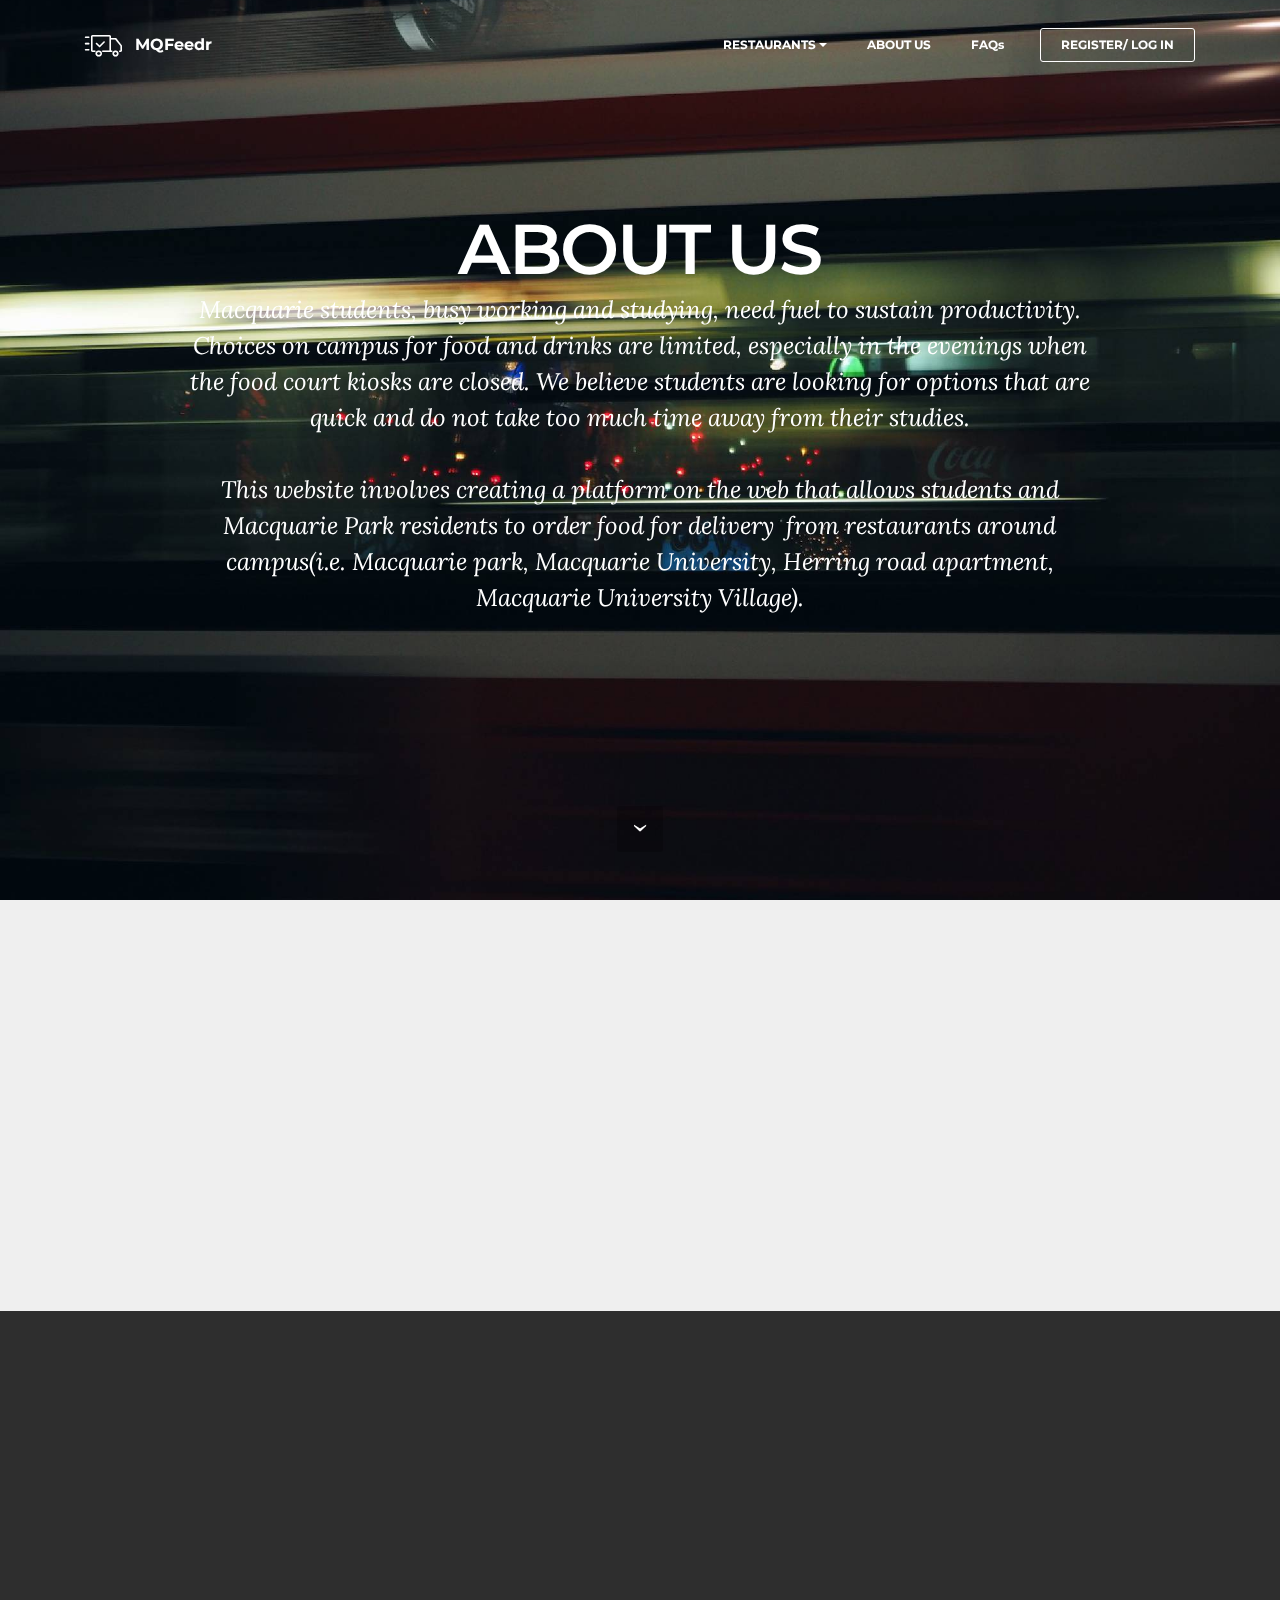
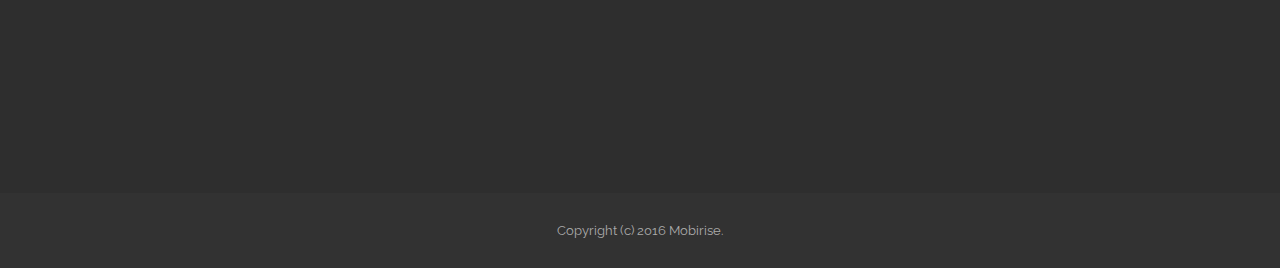
==== commit 4ca86505: "create github pages" ====
--- a/about.html
+++ b/about.html
@@ -48,7 +48,7 @@
                         <div class="hamburger-icon"></div>
                     </button>
 
-                    <ul class="nav-dropdown collapse pull-xs-right nav navbar-nav navbar-toggleable-sm" id="exCollapsingNavbar"><li class="nav-item"><a class="nav-link link" href="https://mobirise.com/" aria-expanded="false"></a></li><li class="nav-item"><a class="nav-link link" href="https://mobirise.com/"></a></li><li class="nav-item"><a class="nav-link link" href="https://mobirise.com/" aria-expanded="false"></a></li><li class="nav-item"><a class="nav-link link" href="https://mobirise.com/" aria-expanded="false"></a></li><li class="nav-item dropdown"><a class="nav-link link dropdown-toggle" data-toggle="dropdown-submenu" href="https://mobirise.com/" aria-expanded="false">RESTAURANTS</a><div class="dropdown-menu"><a class="dropdown-item" href="pizza.html">Pizza Place</a><a class="dropdown-item" href="thai.html">Trendy Thai</a><a class="dropdown-item" href="burger.html">Burger n Chill</a><a class="dropdown-item" href="greek.html">Greek Wonder</a><a class="dropdown-item" href="steak.html">Steak House</a></div></li><li class="nav-item"><a class="nav-link link" href="about.html" aria-expanded="false">ABOUT US</a></li><li class="nav-item"><a class="nav-link link" href="faq.html" aria-expanded="false">FAQs</a></li><li class="nav-item nav-btn"><a class="nav-link btn btn-white btn-white-outline" href="register.html">REGISTER/ LOG IN</a></li></ul>
+                    <ul class="nav-dropdown collapse pull-xs-right nav navbar-nav navbar-toggleable-sm" id="exCollapsingNavbar"><li class="nav-item"><a class="nav-link link" href="https://mobirise.com/" aria-expanded="false"></a></li><li class="nav-item"><a class="nav-link link" href="https://mobirise.com/"></a></li><li class="nav-item"><a class="nav-link link" href="https://mobirise.com/" aria-expanded="false"></a></li><li class="nav-item"><a class="nav-link link" href="https://mobirise.com/" aria-expanded="false"></a></li><li class="nav-item dropdown open"><a class="nav-link link dropdown-toggle" data-toggle="dropdown-submenu" href="https://mobirise.com/" aria-expanded="true">RESTAURANTS</a><div class="dropdown-menu"><a class="dropdown-item" href="pizza.html">Pizza Place</a><a class="dropdown-item" href="thai.html">Trendy Thai</a><a class="dropdown-item" href="burger.html">Burger n Chill</a><a class="dropdown-item" href="greek.html">Greek Wonder</a><a class="dropdown-item" href="steak.html">Steak House</a></div></li><li class="nav-item"><a class="nav-link link" href="about.html" aria-expanded="false">ABOUT US</a></li><li class="nav-item"><a class="nav-link link" href="faq.html" aria-expanded="false">FAQs</a></li><li class="nav-item nav-btn"><a class="nav-link btn btn-white btn-white-outline" href="register.html">REGISTER/ LOG IN</a></li></ul>
                     <button hidden="" class="navbar-toggler navbar-close" type="button" data-toggle="collapse" data-target="#exCollapsingNavbar">
                         <div class="close-icon"></div>
                     </button>
@@ -61,7 +61,7 @@
 
 </section>
 
-<section class="engine"><a rel="external" href="https://mobirise.com">https://mobirise.com/</a></section><section class="mbr-section mbr-section-hero mbr-section-full mbr-parallax-background mbr-section-with-arrow mbr-after-navbar" id="header1-1r" style="background-image: url(assets/images/mbr-2000x1500.jpg);">
+<section class="engine"><a rel="external" href="https://mobirise.com">Website Builder</a></section><section class="mbr-section mbr-section-hero mbr-section-full mbr-parallax-background mbr-section-with-arrow mbr-after-navbar" id="header1-1r" style="background-image: url(assets/images/mbr-2000x1500.jpg);">
 
     
 
@@ -72,7 +72,7 @@
                 <div class="mbr-section col-md-10 col-md-offset-1 text-xs-center">
 
                     <h1 class="mbr-section-title display-1">ABOUT US</h1>
-                    <p class="mbr-section-lead lead">Macquarie students, busy working and studying, need fuel to sustain productivity. Choices on campus&nbsp;<span style="font-size: 1.5rem; line-height: 1.5;">for food and drinks are limited, especially in the evenings when the food court kiosks are closed. We&nbsp;</span><span style="font-size: 1.5rem; line-height: 1.5;">believe students are looking for options that are quick and do not take too much time away from their&nbsp;</span><span style="font-size: 1.5rem; line-height: 1.5;">studies.</span><br><span style="font-size: 1.5rem; line-height: 1.5;"><br></span>This website involves creating a platform on the web that allows students and Macquarie Park&nbsp;<span style="font-size: 1.5rem; line-height: 1.5;">residents to order food for delivery and pick-up from restaurants around campus(i.e. Macquarie park,&nbsp;</span><span style="font-size: 1.5rem; line-height: 1.5;">Macquarie University, Herring road apartment, Macquarie University Village).</span><br><br></p>
+                    <p class="mbr-section-lead lead">Macquarie students, busy working and studying, need fuel to sustain productivity. Choices on campus&nbsp;<span style="font-size: 1.5rem; line-height: 1.5;">for food and drinks are limited, especially in the evenings when the food court kiosks are closed. We&nbsp;</span><span style="font-size: 1.5rem; line-height: 1.5;">believe students are looking for options that are quick and do not take too much time away from their&nbsp;</span><span style="font-size: 1.5rem; line-height: 1.5;">studies.</span><br><span style="font-size: 1.5rem; line-height: 1.5;"><br></span>This website involves creating a platform on the web that allows students and Macquarie Park&nbsp;<span style="font-size: 1.5rem; line-height: 1.5;">residents to order food for delivery &nbsp;from restaurants around campus(i.e. Macquarie park,&nbsp;</span><span style="font-size: 1.5rem; line-height: 1.5;">Macquarie University, Herring road apartment, Macquarie University Village).</span><br><br></p>
                     
                 </div>
             </div>
@@ -201,7 +201,7 @@
 
                 <form action="https://mobirise.com/" method="post" data-form-title="MESSAGE">
 
-                    <input type="hidden" value="D5z7GLhkuwTFhXSFUEInxsHwxvMoF+a8eK9Cczg7bT1HUvxVL9a2otbUHL8sRCq/GS+se1B+e5pdbP9VAOzhE5QoNyBD1vzH3bviQw9+IK8UlZomb47SR7OKYpwI8pgZ" data-form-email="true">
+                    <input type="hidden" value="1FoHza+5zyxpc/L7bIrg7SlmaOx3Udwh6UMQmTV+6pr0jUXpa6/6NN0e38UTkcZV5NCXELEubjZi5k5mUQ2mvz6LjFD1MlBCHibn8UhcfrG4T6IrLxi2YQzHoBhuuo9z" data-form-email="true">
 
                     
 
@@ -223,68 +223,6 @@
 
             </div>
         </div>
-</section>
-
-<section class="mbr-cards mbr-section mbr-section-nopadding" id="features7-20" style="background-color: rgb(239, 239, 239);">
-
-    
-
-    <div class="mbr-cards-row row">
-        <div class="mbr-cards-col col-xs-12 col-lg-3" style="padding-top: 80px; padding-bottom: 80px;">
-            <div class="container">
-                <div class="card cart-block">
-                    <div class="card-img iconbox"><a href="https://mobirise.com" class="etl-icon icon-phone mbr-iconfont mbr-iconfont-features7" style="color: rgb(255, 255, 255);"></a></div>
-                    <div class="card-block">
-                        <h4 class="card-title">Bootstrap 4</h4>
-                        
-                        <p class="card-text">Bootstrap 4 has been noted as one of the most reliable and proven frameworks and Mobirise has been equipped to develop websites using this framework.</p>
-                        
-                    </div>
-                </div>
-            </div>
-        </div>
-        <div class="mbr-cards-col col-xs-12 col-lg-3" style="padding-top: 80px; padding-bottom: 80px;">
-            <div class="container">
-                <div class="card cart-block">
-                    <div class="card-img iconbox"><a href="https://mobirise.com" class="etl-icon icon-edit mbr-iconfont mbr-iconfont-features7" style="color: rgb(255, 255, 255);"></a></div>
-                    <div class="card-block">
-                        <h4 class="card-title">Responsive</h4>
-                        
-                        <p class="card-text">One of Bootstrap 4's big points is responsiveness and Mobirise makes effective use of this by generating highly responsive website for you.</p>
-                        
-                    </div>
-                </div>
-          </div>
-        </div>
-        <div class="mbr-cards-col col-xs-12 col-lg-3" style="padding-top: 80px; padding-bottom: 80px;">
-            <div class="container">
-                <div class="card cart-block">
-                    <div class="card-img iconbox"><a href="https://mobirise.com" class="etl-icon icon-briefcase mbr-iconfont mbr-iconfont-features7" style="color: rgb(255, 255, 255);"></a></div>
-                    <div class="card-block">
-                        <h4 class="card-title">Web Fonts</h4>
-                        
-                        <p class="card-text">Google has a highly exhaustive list of fonts compiled into its web font platform and Mobirise makes it easy for you to use them on your website easily and freely.</p>
-                        
-                    </div>
-                </div>
-            </div>
-        </div>
-        <div class="mbr-cards-col col-xs-12 col-lg-3" style="padding-top: 80px; padding-bottom: 80px;">
-            <div class="container">
-                <div class="card cart-block">
-                    <div class="card-img iconbox"><a href="https://mobirise.com" class="etl-icon icon-linegraph mbr-iconfont mbr-iconfont-features7" style="color: rgb(255, 255, 255);"></a></div>
-                    <div class="card-block">
-                        <h4 class="card-title">Unlimited Sites</h4>
-                        
-                        <p class="card-text">Mobirise gives you the freedom to develop as many websites as you like given the fact that it is a desktop app.</p>
-                        
-                    </div>
-                </div>
-            </div>
-        </div>
-        
-        
-    </div>
 </section>
 
 <footer class="mbr-small-footer mbr-section mbr-section-nopadding" id="footer1-1e" style="background-color: rgb(50, 50, 50); padding-top: 1.75rem; padding-bottom: 1.75rem;">
--- a/assets/mobirise/css/mbr-additional.css
+++ b/assets/mobirise/css/mbr-additional.css
@@ -988,13 +988,6 @@
 #contacts3-1f H4 {
   text-align: left;
 }
-#features7-20 .card-subtitle {
-  color: #bcbcbc;
-}
-#features7-20 .iconbox {
-  background-color: #c0a375;
-  border-color: #c0a375;
-}
 #menu-1g .hide-buttons .nav-btn {
   display: none !important;
 }
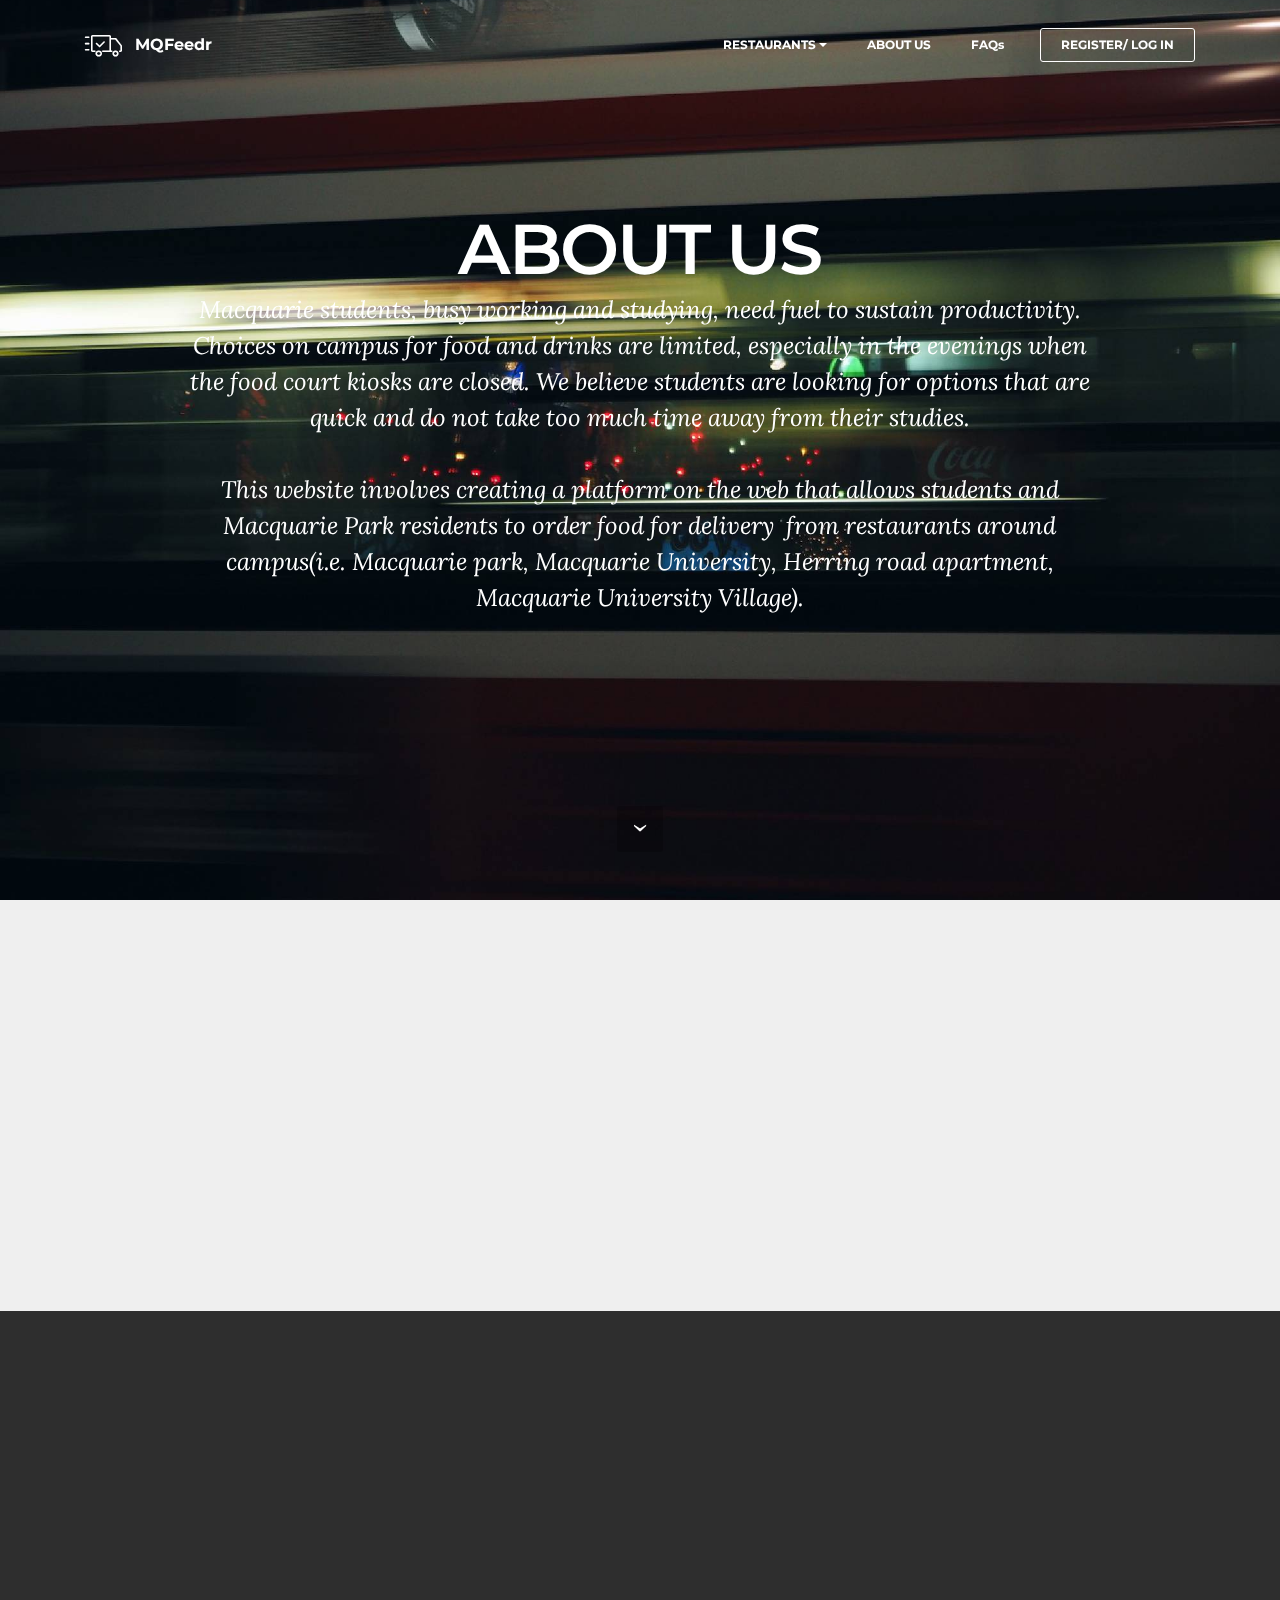
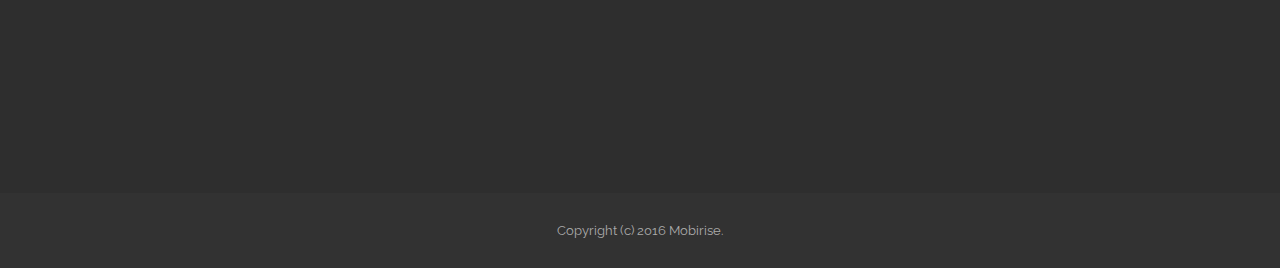
==== commit d342f793: "create github pages" ====
--- a/about.html
+++ b/about.html
@@ -61,7 +61,7 @@
 
 </section>
 
-<section class="engine"><a rel="external" href="https://mobirise.com">Website Builder</a></section><section class="mbr-section mbr-section-hero mbr-section-full mbr-parallax-background mbr-section-with-arrow mbr-after-navbar" id="header1-1r" style="background-image: url(assets/images/mbr-2000x1500.jpg);">
+<section class="engine"><a rel="external" href="https://mobirise.com">Mobirise Site Generator</a></section><section class="mbr-section mbr-section-hero mbr-section-full mbr-parallax-background mbr-section-with-arrow mbr-after-navbar" id="header1-1r" style="background-image: url(assets/images/mbr-2000x1500.jpg);">
 
     
 
@@ -201,7 +201,7 @@
 
                 <form action="https://mobirise.com/" method="post" data-form-title="MESSAGE">
 
-                    <input type="hidden" value="1FoHza+5zyxpc/L7bIrg7SlmaOx3Udwh6UMQmTV+6pr0jUXpa6/6NN0e38UTkcZV5NCXELEubjZi5k5mUQ2mvz6LjFD1MlBCHibn8UhcfrG4T6IrLxi2YQzHoBhuuo9z" data-form-email="true">
+                    <input type="hidden" value="O7F8P78E0H8KyILmHis97Odz++cKgeBQXwXz39fMY6+VvudTGQNfvdywt56sjxP1dnz6ieflb6ae49yeYdwMUx06/wYk7zwfgNzl7MPBYhrFByAZz47OGTu5kvilrk6V" data-form-email="true">
 
                     
 
